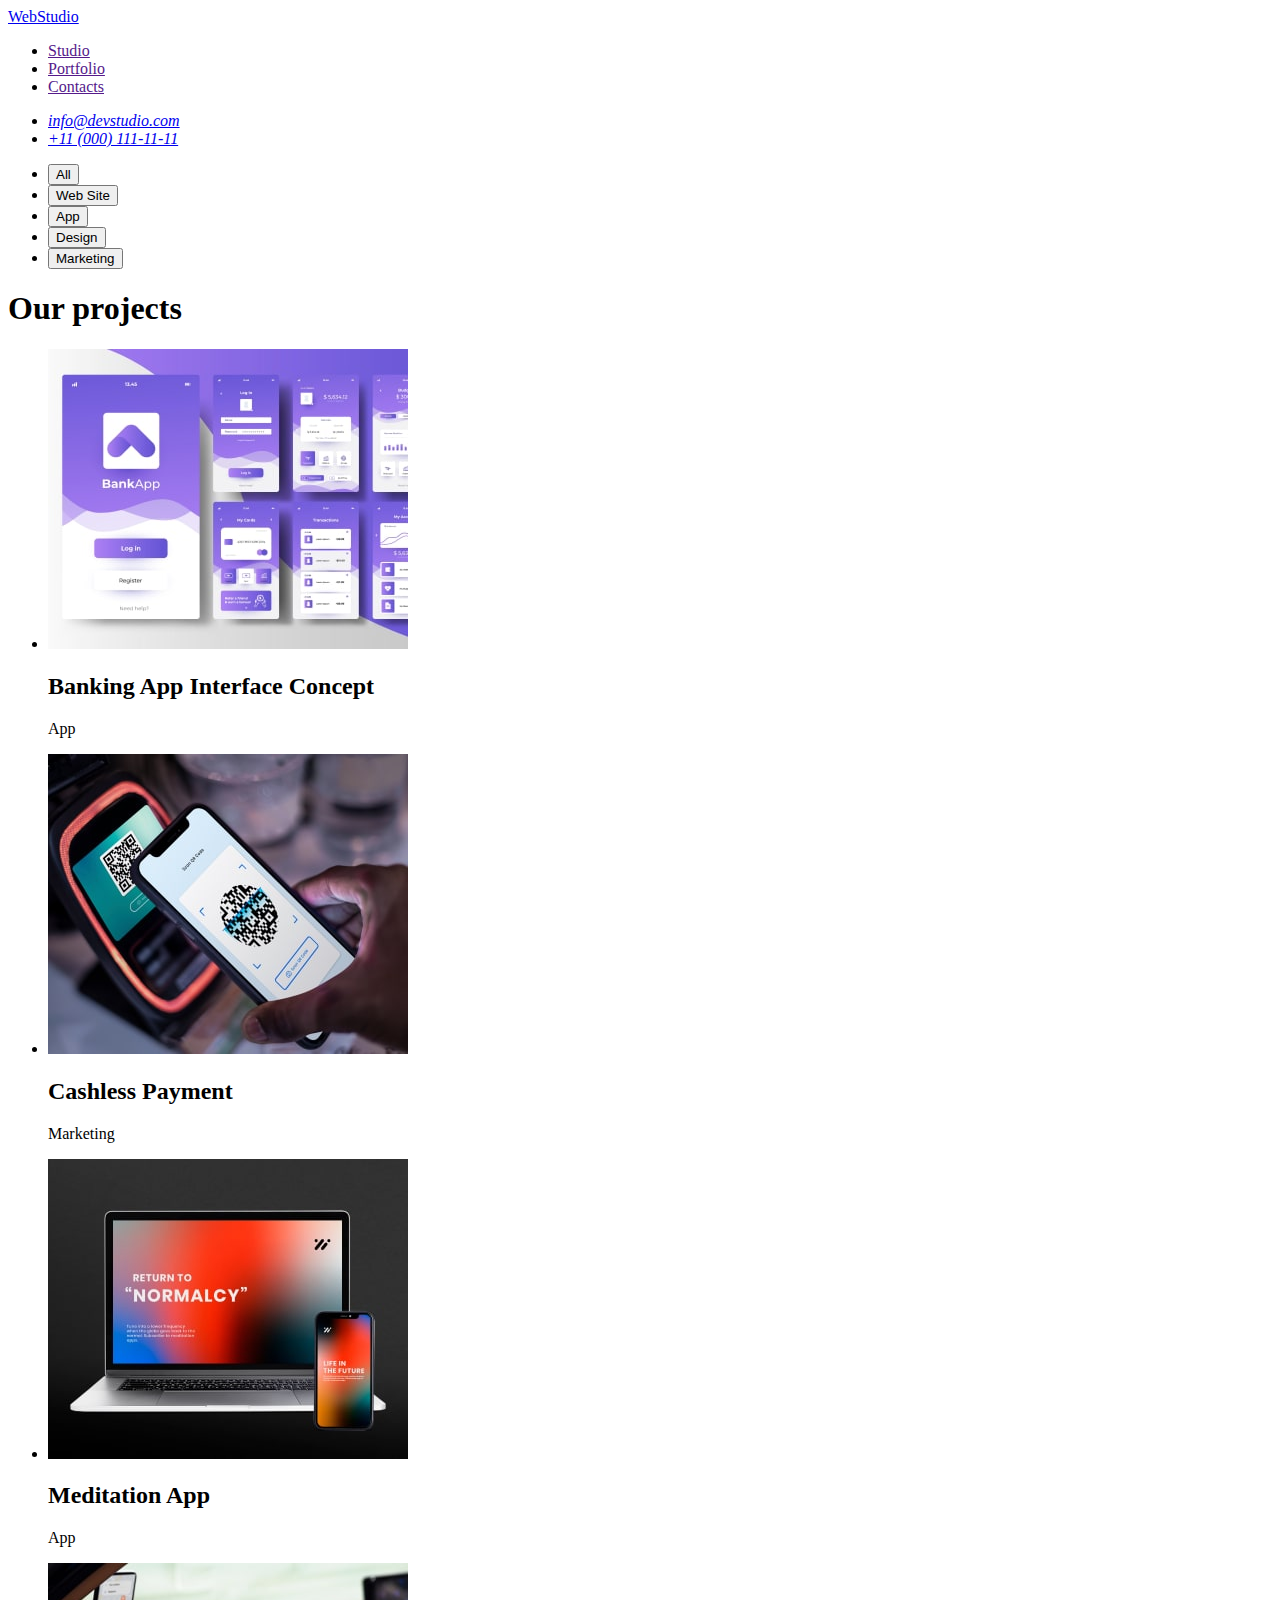
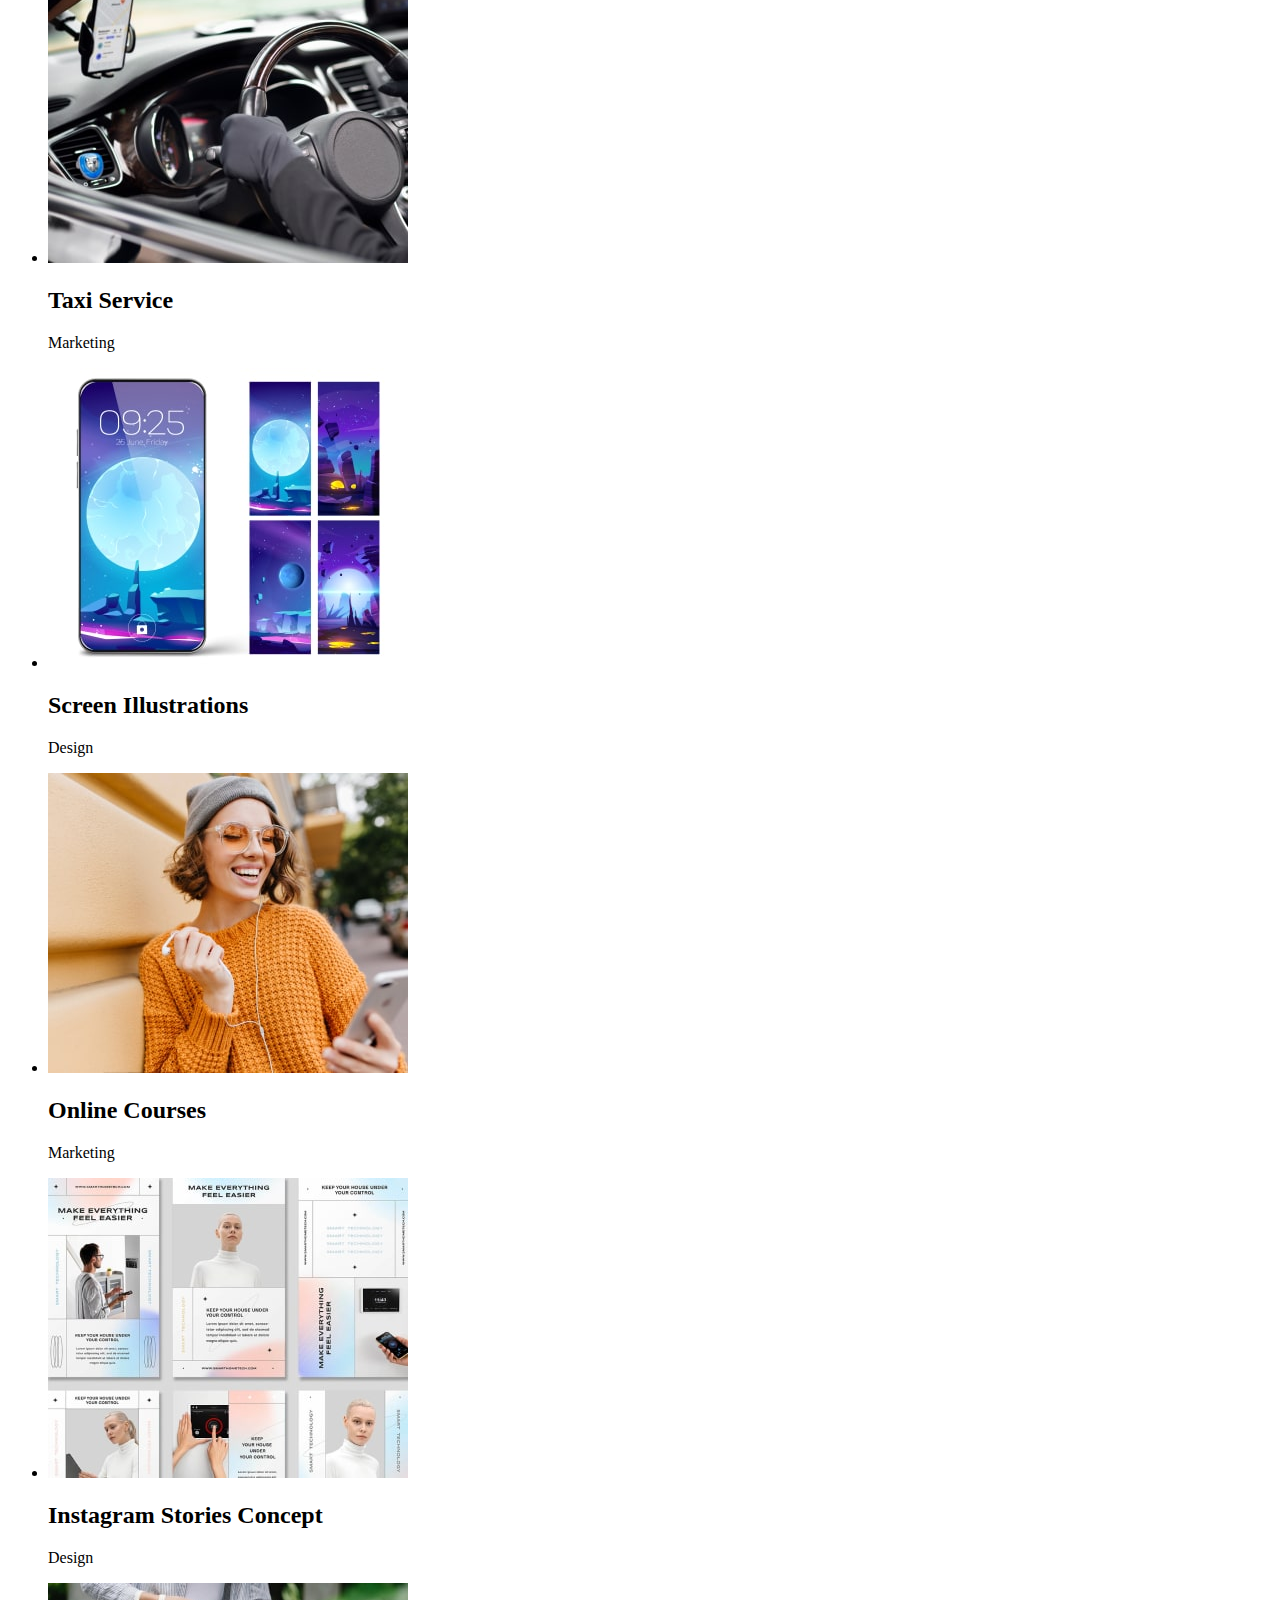
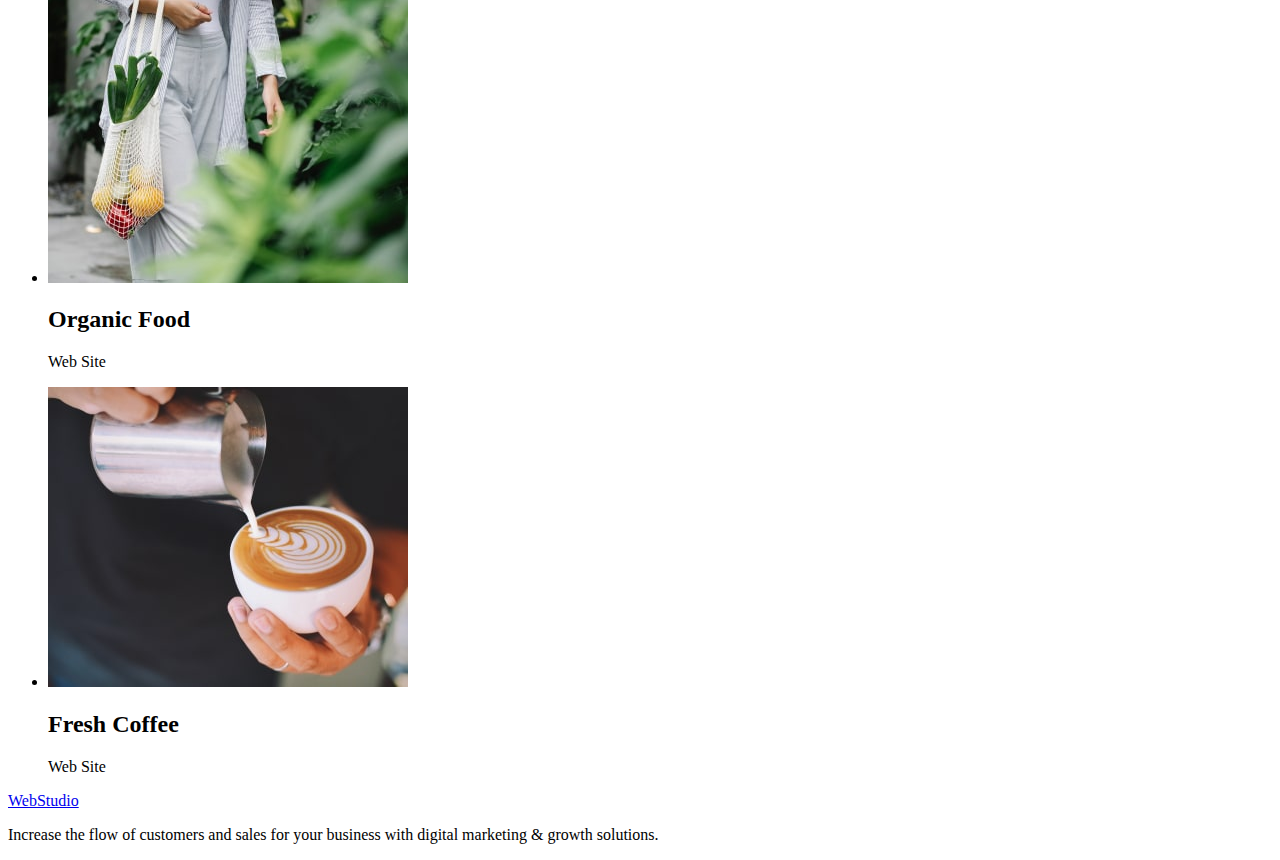
==== portfolio.html @ 5cc9ce0b "Add portfolio" ====
<!DOCTYPE html>
<html lang="en">
  <head>
    <meta charset="UTF-8" />
    <meta http-equiv="X-UA-Compatible" content="IE=edge" />
    <meta name="viewport" content="width=device-width, initial-scale=1.0" />
    <title>Document</title>
  </head>
  <body>
    <!-- ----------------------------Header---------------------------- -->
    <header>
      <nav>
        <a href="./index.html">WebStudio</a>
        <ul>
          <li><a href="">Studio</a></li>
          <li><a href="">Portfolio</a></li>
          <li><a href="">Contacts</a></li>
        </ul>
      </nav>
      <address>
        <ul>
          <li><a href="mailto:info@devstudio.com">info@devstudio.com</a></li>
          <li><a href="tel:+110001111111">+11 (000) 111-11-11</a></li>
        </ul>
      </address>
    </header>
    <!-- --------------------------Main content-------------------------- -->
    <main>
      <!-- ---------------------------Filter--------------------------- -->
      <ul>
        <li><button type="button">All</button></li>
        <li><button type="button">Web Site</button></li>
        <li><button type="button">App</button></li>
        <li><button type="button">Design</button></li>
        <li><button type="button">Marketing</button></li>
      </ul>
      <!-- ---------------------------Project cards--------------------------- -->
      <section>
        <!-- ----------------------------Hidden h1---------------------------- -->
        <h1>Our projects</h1>
        <ul>
          <li>
            <article>
              <img
                src="./images/project-card1.jpg"
                alt="banking app"
                width="360"
                height="300"
              />
              <h2>Banking App Interface Concept</h2>
              <p>App</p>
            </article>
          </li>
          <li>
            <article>
              <img
                src="./images/project-card2.jpg"
                alt="banking app"
                width="360"
                height="300"
              />
              <h2>Cashless Payment</h2>
              <p>Marketing</p>
            </article>
          </li>
          <li>
            <article>
              <img
                src="./images/project-card3.jpg"
                alt="banking app"
                width="360"
                height="300"
              />
              <h2>Meditation App</h2>
              <p>App</p>
            </article>
          </li>
          <li>
            <article>
              <img
                src="./images/project-card4.jpg"
                alt="banking app"
                width="360"
                height="300"
              />
              <h2>Taxi Service</h2>
              <p>Marketing</p>
            </article>
          </li>
          <li>
            <article>
              <img
                src="./images/project-card5.jpg"
                alt="banking app"
                width="360"
                height="300"
              />
              <h2>Screen Illustrations</h2>
              <p>Design</p>
            </article>
          </li>
          <li>
            <article>
              <img
                src="./images/project-card6.jpg"
                alt="banking app"
                width="360"
                height="300"
              />
              <h2>Online Courses</h2>
              <p>Marketing</p>
            </article>
          </li>
          <li>
            <article>
              <img
                src="./images/project-card7.jpg"
                alt="banking app"
                width="360"
                height="300"
              />
              <h2>Instagram Stories Concept</h2>
              <p>Design</p>
            </article>
          </li>
          <li>
            <article>
              <img
                src="./images/project-card8.jpg"
                alt="banking app"
                width="360"
                height="300"
              />
              <h2>Organic Food</h2>
              <p>Web Site</p>
            </article>
          </li>
          <li>
            <article>
              <img
                src="./images/project-card9.jpg"
                alt="banking app"
                width="360"
                height="300"
              />
              <h2>Fresh Coffee</h2>
              <p>Web Site</p>
            </article>
          </li>
        </ul>
      </section>
    </main>
    <!-- ---------------------------Footer--------------------------- -->
    <footer>
      <a href="./index.html">WebStudio</a>
      <p>
        Increase the flow of customers and sales for your business with digital
        marketing & growth solutions.
      </p>
    </footer>
  </body>
</html>
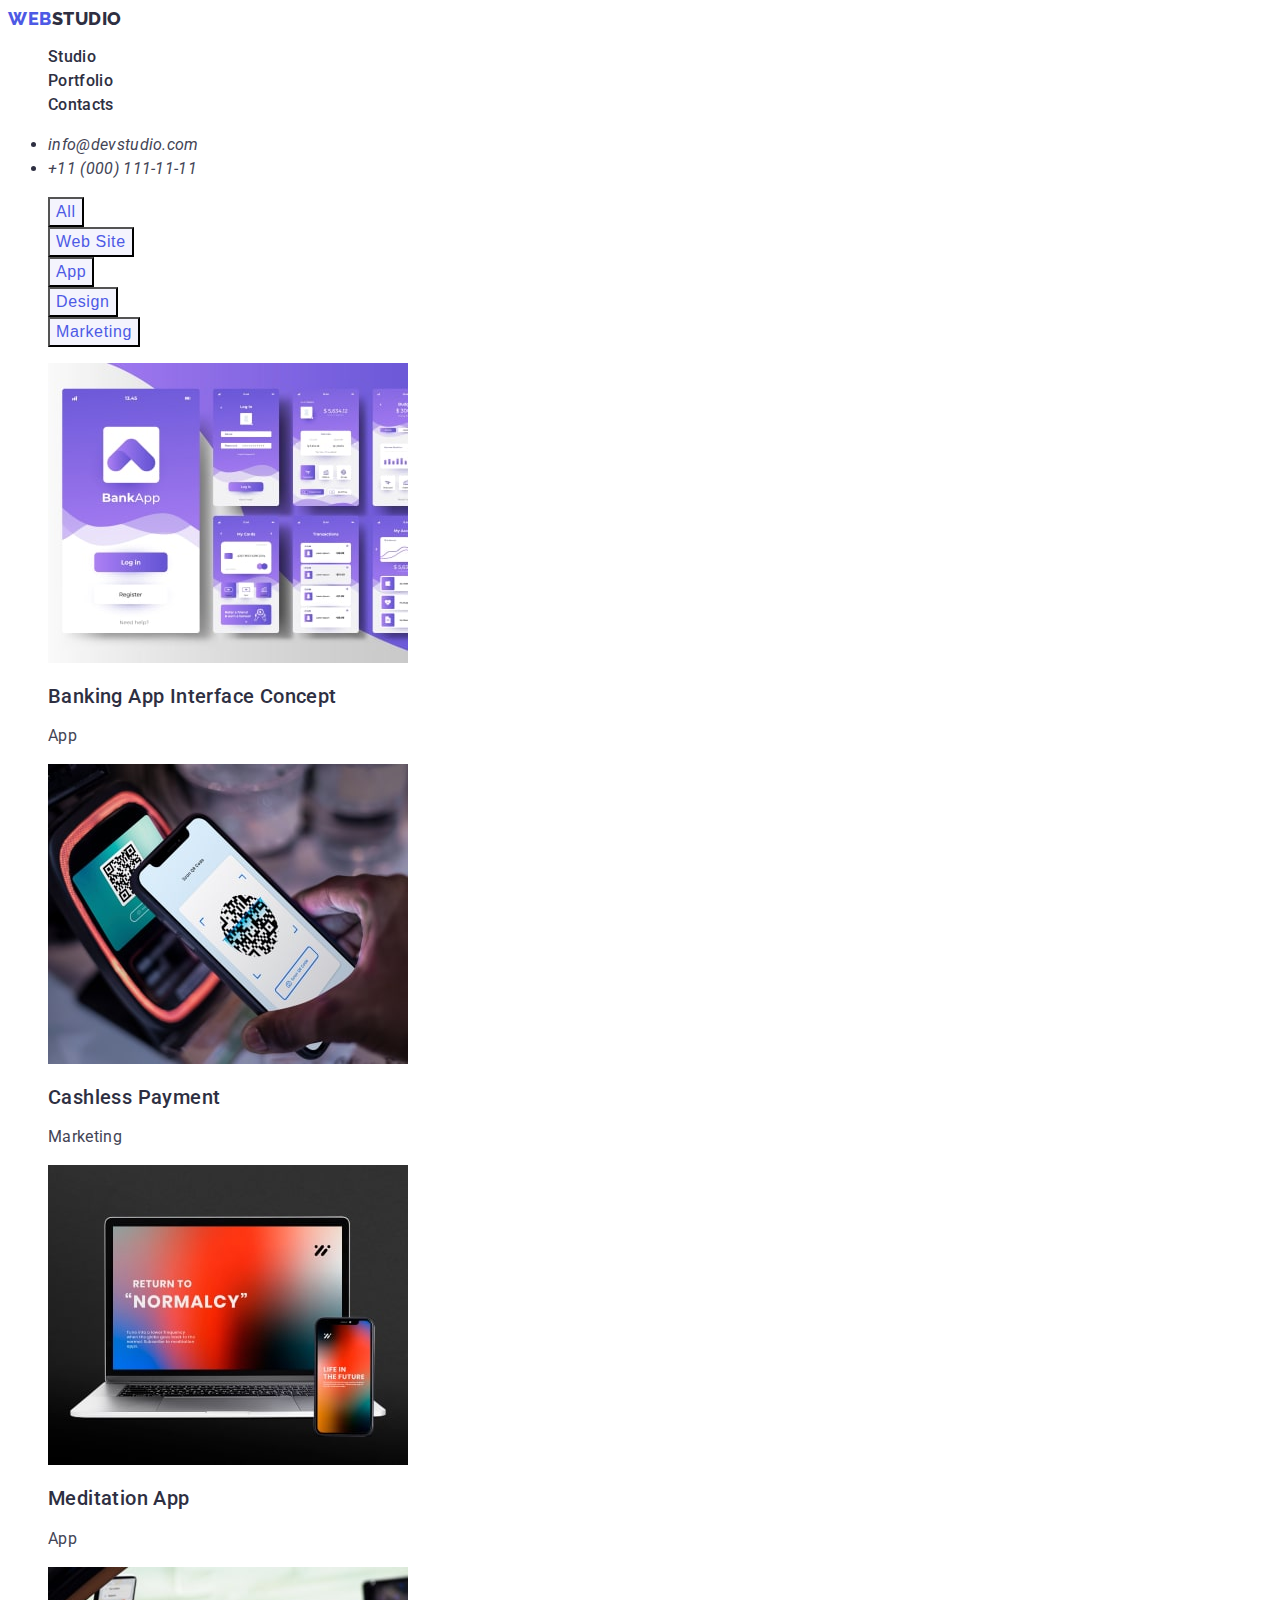
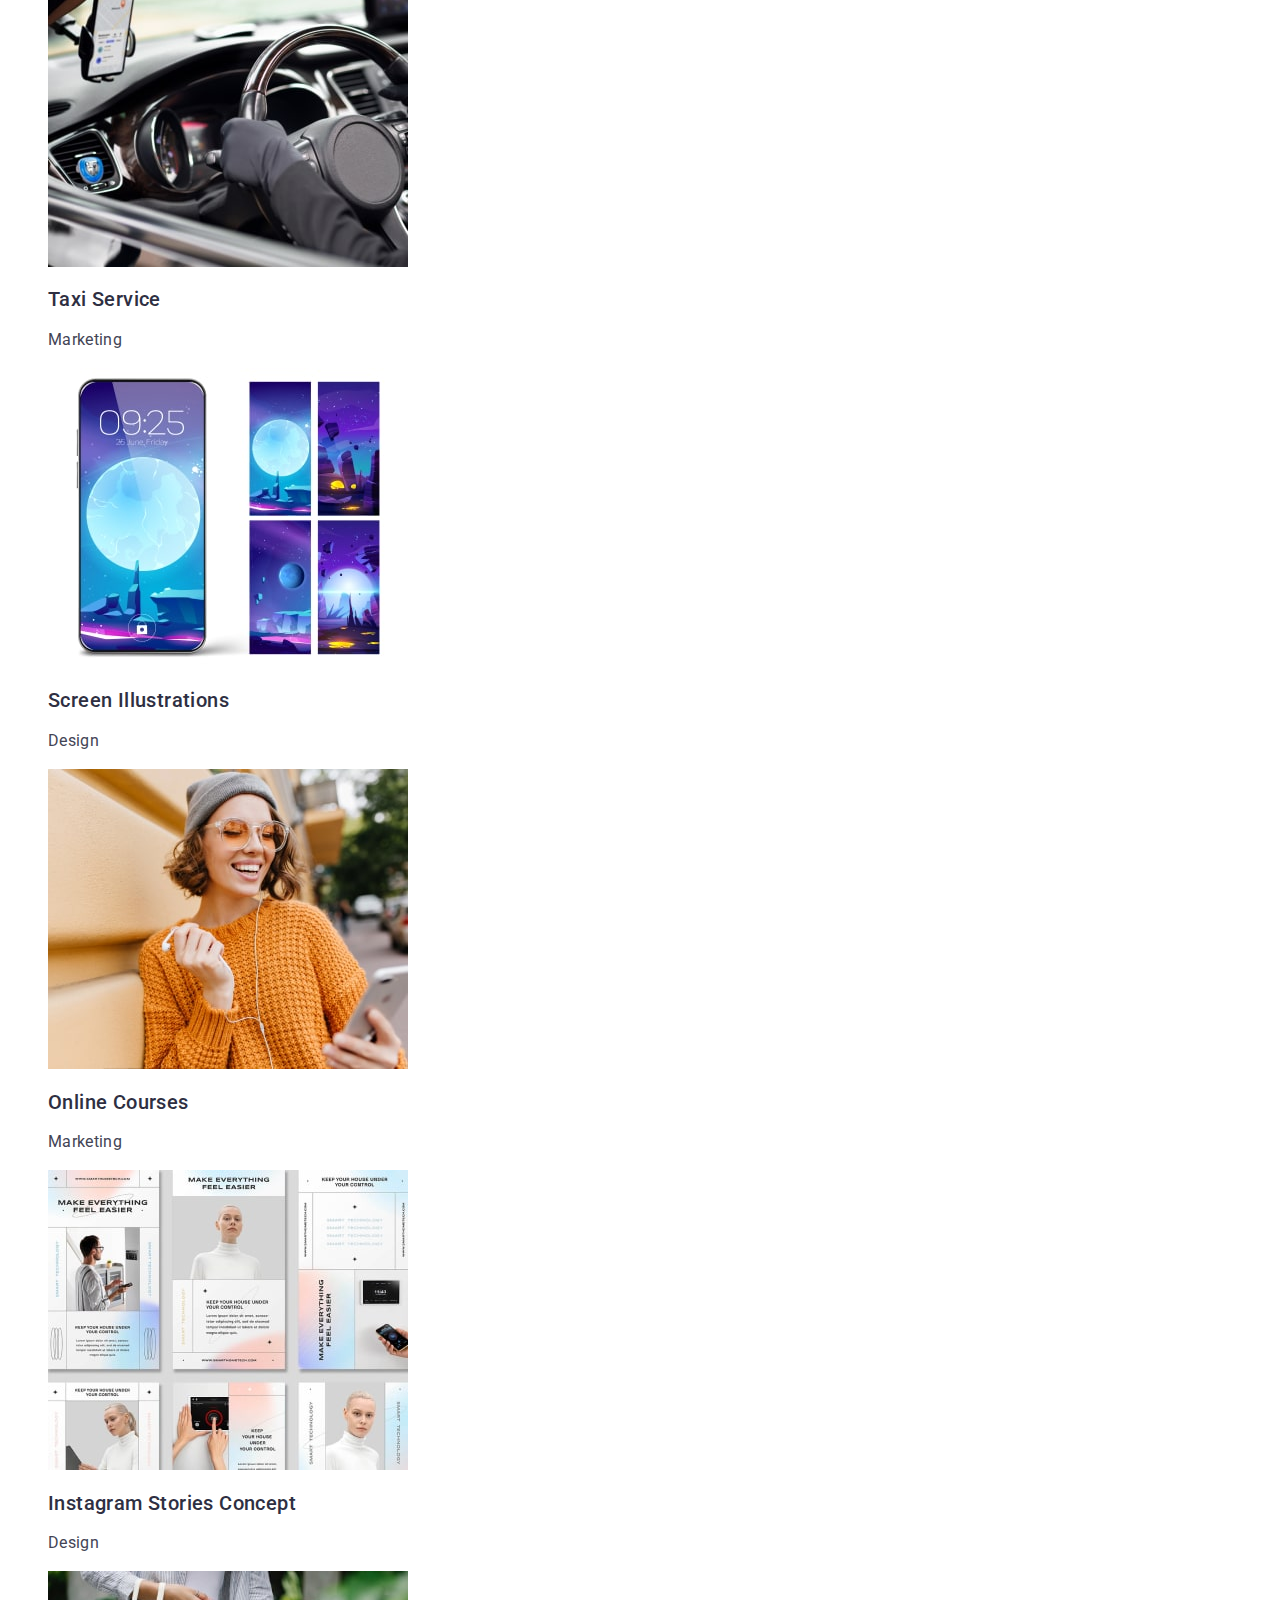
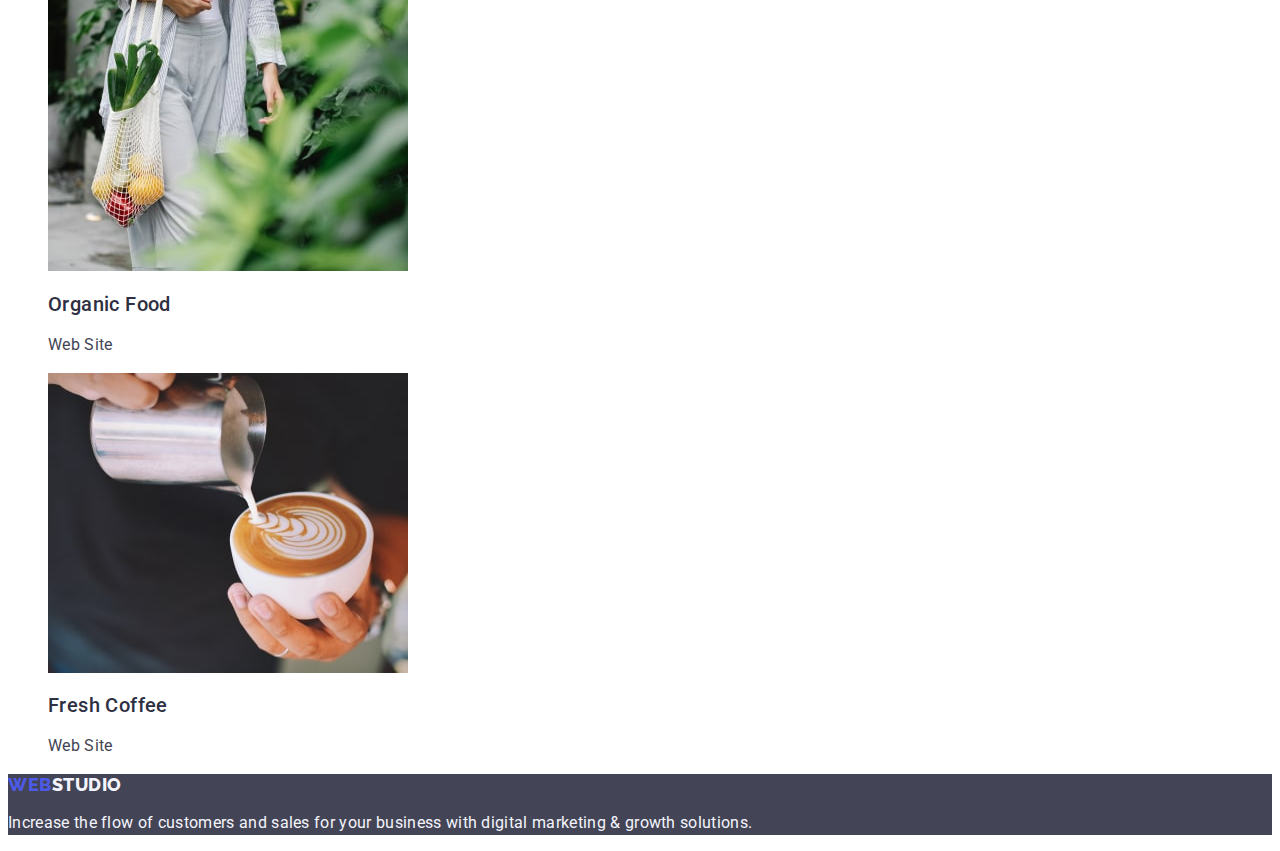
==== commit eade9c00: "portfolio add" ====
--- a/portfolio.html
+++ b/portfolio.html
@@ -5,155 +5,178 @@
     <meta http-equiv="X-UA-Compatible" content="IE=edge" />
     <meta name="viewport" content="width=device-width, initial-scale=1.0" />
     <title>Document</title>
+    <link rel="stylesheet" href="css/style.css" />
+    <link rel="preconnect" href="https://fonts.googleapis.com" />
+    <link rel="preconnect" href="https://fonts.gstatic.com" crossorigin />
+    <link
+      href="https://fonts.googleapis.com/css2?family=Raleway:wght@800&family=Roboto:wght@400;500;700;900&display=swap"
+      rel="stylesheet"
+    />
   </head>
   <body>
     <!-- ----------------------------Header---------------------------- -->
-    <header>
-      <nav>
-        <a href="./index.html">WebStudio</a>
-        <ul>
-          <li><a href="">Studio</a></li>
-          <li><a href="">Portfolio</a></li>
-          <li><a href="">Contacts</a></li>
+    <header class="header">
+      <nav class="header-navigation">
+        <a class="header-logo link" href="./index.html"
+          ><span class="logo-blue">Web</span>Studio</a
+        >
+        <ul class="header-list list">
+          <li class="header-item">
+            <a
+              class="header-link link"
+              href="./index.html"
+              target="_blank"
+              rel="noopener nofollow noreferrer"
+              >Studio</a
+            >
+          </li>
+          <li class="header-item">
+            <a class="header-link link" href="">Portfolio</a>
+          </li>
+          <li class="header-item">
+            <a class="header-link link" href="">Contacts</a>
+          </li>
         </ul>
       </nav>
       <address>
         <ul>
-          <li><a href="mailto:info@devstudio.com">info@devstudio.com</a></li>
-          <li><a href="tel:+110001111111">+11 (000) 111-11-11</a></li>
+          <li>
+            <a class="header-mail link" href="mailto:info@devstudio.com"
+              >info@devstudio.com</a
+            >
+          </li>
+          <li>
+            <a class="header-phone link" href="tel:+110001111111"
+              >+11 (000) 111-11-11</a
+            >
+          </li>
         </ul>
       </address>
     </header>
     <!-- --------------------------Main content-------------------------- -->
     <main>
       <!-- ---------------------------Filter--------------------------- -->
-      <ul>
-        <li><button type="button">All</button></li>
-        <li><button type="button">Web Site</button></li>
-        <li><button type="button">App</button></li>
-        <li><button type="button">Design</button></li>
-        <li><button type="button">Marketing</button></li>
+      <ul class="filter-list list">
+        <li class="filter-item">
+          <button class="filter-btn" type="button">All</button>
+        </li>
+        <li class="filter-item">
+          <button class="filter-btn" type="button">Web Site</button>
+        </li>
+        <li class="filter-item">
+          <button class="filter-btn" type="button">App</button>
+        </li>
+        <li class="filter-item">
+          <button class="filter-btn" type="button">Design</button>
+        </li>
+        <li class="filter-item">
+          <button class="filter-btn" type="button">Marketing</button>
+        </li>
       </ul>
-      <!-- ---------------------------Project cards--------------------------- -->
+      <!-- ---------------------------Products cards--------------------------- -->
       <section>
         <!-- ----------------------------Hidden h1---------------------------- -->
-        <h1>Our projects</h1>
-        <ul>
-          <li>
-            <article>
-              <img
-                src="./images/project-card1.jpg"
-                alt="banking app"
-                width="360"
-                height="300"
-              />
-              <h2>Banking App Interface Concept</h2>
-              <p>App</p>
-            </article>
+        <h1 hidden>Our projects</h1>
+        <ul class="products-list list">
+          <li class="products-item">
+            <img
+              src="./images/project-card1.jpg"
+              alt="banking app"
+              width="360"
+              height="300"
+            />
+            <h2 class="products-title">Banking App Interface Concept</h2>
+            <p class="products-text">App</p>
           </li>
-          <li>
-            <article>
-              <img
-                src="./images/project-card2.jpg"
-                alt="banking app"
-                width="360"
-                height="300"
-              />
-              <h2>Cashless Payment</h2>
-              <p>Marketing</p>
-            </article>
+          <li class="products-item">
+            <img
+              src="./images/project-card2.jpg"
+              alt="banking app"
+              width="360"
+              height="300"
+            />
+            <h2 class="products-title">Cashless Payment</h2>
+            <p class="products-text">Marketing</p>
           </li>
-          <li>
-            <article>
-              <img
-                src="./images/project-card3.jpg"
-                alt="banking app"
-                width="360"
-                height="300"
-              />
-              <h2>Meditation App</h2>
-              <p>App</p>
-            </article>
+          <li class="products-item">
+            <img
+              src="./images/project-card3.jpg"
+              alt="banking app"
+              width="360"
+              height="300"
+            />
+            <h2 class="products-title">Meditation App</h2>
+            <p class="products-text">App</p>
           </li>
-          <li>
-            <article>
-              <img
-                src="./images/project-card4.jpg"
-                alt="banking app"
-                width="360"
-                height="300"
-              />
-              <h2>Taxi Service</h2>
-              <p>Marketing</p>
-            </article>
+          <li class="products-item">
+            <img
+              src="./images/project-card4.jpg"
+              alt="banking app"
+              width="360"
+              height="300"
+            />
+            <h2 class="products-title">Taxi Service</h2>
+            <p class="products-text">Marketing</p>
           </li>
-          <li>
-            <article>
-              <img
-                src="./images/project-card5.jpg"
-                alt="banking app"
-                width="360"
-                height="300"
-              />
-              <h2>Screen Illustrations</h2>
-              <p>Design</p>
-            </article>
+          <li class="products-item">
+            <img
+              src="./images/project-card5.jpg"
+              alt="banking app"
+              width="360"
+              height="300"
+            />
+            <h2 class="products-title">Screen Illustrations</h2>
+            <p class="products-text">Design</p>
           </li>
-          <li>
-            <article>
-              <img
-                src="./images/project-card6.jpg"
-                alt="banking app"
-                width="360"
-                height="300"
-              />
-              <h2>Online Courses</h2>
-              <p>Marketing</p>
-            </article>
+          <li class="products-item">
+            <img
+              src="./images/project-card6.jpg"
+              alt="banking app"
+              width="360"
+              height="300"
+            />
+            <h2 class="products-title">Online Courses</h2>
+            <p class="products-text">Marketing</p>
           </li>
-          <li>
-            <article>
-              <img
-                src="./images/project-card7.jpg"
-                alt="banking app"
-                width="360"
-                height="300"
-              />
-              <h2>Instagram Stories Concept</h2>
-              <p>Design</p>
-            </article>
+          <li class="products-item">
+            <img
+              src="./images/project-card7.jpg"
+              alt="banking app"
+              width="360"
+              height="300"
+            />
+            <h2 class="products-title">Instagram Stories Concept</h2>
+            <p class="products-text">Design</p>
           </li>
-          <li>
-            <article>
-              <img
-                src="./images/project-card8.jpg"
-                alt="banking app"
-                width="360"
-                height="300"
-              />
-              <h2>Organic Food</h2>
-              <p>Web Site</p>
-            </article>
+          <li class="products-item">
+            <img
+              src="./images/project-card8.jpg"
+              alt="banking app"
+              width="360"
+              height="300"
+            />
+            <h2 class="products-title">Organic Food</h2>
+            <p class="products-text">Web Site</p>
           </li>
-          <li>
-            <article>
-              <img
-                src="./images/project-card9.jpg"
-                alt="banking app"
-                width="360"
-                height="300"
-              />
-              <h2>Fresh Coffee</h2>
-              <p>Web Site</p>
-            </article>
+          <li class="products-item">
+            <img
+              src="./images/project-card9.jpg"
+              alt="banking app"
+              width="360"
+              height="300"
+            />
+            <h2 class="products-title">Fresh Coffee</h2>
+            <p class="products-text">Web Site</p>
           </li>
         </ul>
       </section>
     </main>
     <!-- ---------------------------Footer--------------------------- -->
-    <footer>
-      <a href="./index.html">WebStudio</a>
-      <p>
+    <footer class="footer">
+      <a class="footer-logo link" href="./index.html">
+        <span class="footer-logo-blue">Web</span>Studio</a
+      >
+      <p class="footer-text">
         Increase the flow of customers and sales for your business with digital
         marketing & growth solutions.
       </p>
--- a/css/style.css
+++ b/css/style.css
@@ -0,0 +1,256 @@
+:root {
+   --main-title-color: #2E2F42;
+   --accent-color: #FFFFFF;
+   --main-text-color: #434455;
+   --select-color: #404BBF;
+   --main-logo-color: #4D5AE5;
+   --footer-white: #F4F4FD;
+}
+
+
+body {
+   font-family: 'Roboto', sans-serif;
+   letter-spacing: 0.02em;
+   color: #2E2F42;
+}
+.list {
+   list-style: none;
+}
+.link {
+   text-decoration: none;
+}
+/* -------------------------Header------------------------- */
+.header {
+   background-color: var(--accent-color);
+}
+.header-navigation {
+
+}
+.header-logo {
+font-family: 'Raleway';
+font-style: normal;
+font-weight: 800;
+font-size: 18px;
+line-height: 1.17;
+display: flex;
+align-items: center;
+letter-spacing: 0.03em;
+text-transform: uppercase;
+color: var(--main-title-color);
+}
+.logo-blue{
+   font-family: 'Raleway';
+font-style: normal;
+font-weight: 800;
+font-size: 18px;
+line-height: 21px1.17;
+display: flex;
+align-items: center;
+letter-spacing: 0.03em;
+text-transform: uppercase;
+color: var(--main-logo-color);
+}
+.header-item {
+
+}
+.header-link {
+font-weight: 500;
+font-size: 16px;
+line-height: 1.5;
+letter-spacing: 0.02em;
+color: var(--main-title-color);
+}
+.header-link:is(:hover, :focus) {
+   color: var(--select-color);
+}
+.header-mail {
+font-weight: 400;
+font-size: 16px;
+line-height: 24px;
+letter-spacing: 0.02em;
+color: var(--main-text-color);
+}
+.header-mail:is(:hover, :focus) {
+   color: var(--select-color);
+}
+.header-phone {
+font-weight: 400;
+font-size: 16px;
+line-height: 24px;
+letter-spacing: 0.02em;
+color: var(--main-text-color);
+}
+/* ---------------------------------Hero--------------------------------- */
+.hero {
+   background-color: var(--main-text-color);
+}
+
+.hero-title {
+font-weight: 700;
+font-size: 56px;
+line-height: 1.08;
+text-align: center;
+letter-spacing: 0.02em;
+color: var(--accent-color);
+}
+
+.hero-btn {
+   font-family: 'Roboto';
+font-style: normal;
+font-weight: 500;
+font-size: 16px;
+line-height: 1.5;
+display: flex;
+align-items: center;
+letter-spacing: 0.04em;
+color: var(--accent-color);
+cursor: pointer;
+}
+/* -------------------------------About US------------------------------- */
+.about-title {
+
+}
+.about-title-h3 {
+font-weight: 500;
+font-size: 20px;
+line-height: 1.2;
+letter-spacing: 0.02em;
+color: var(--main-title-color);
+}
+
+.about-text {
+font-weight: 400;
+font-size: 16px;
+line-height: 1.5;
+letter-spacing: 0.02em;
+color: var(--main-text-color);
+}
+/* -------------------------------Project------------------------------- */
+
+.projects-title {
+   font-weight: 700;
+font-size: 36px;
+line-height: 1.12;
+text-align: center;
+letter-spacing: 0.02em;
+text-transform: capitalize;
+color: var(--main-title-color);
+}
+
+.projects-item {
+
+}
+
+/* --------------------------------Our Team-------------------------------- */
+.team-title {
+font-weight: 700;
+font-size: 36px;
+line-height: 1.11;
+text-align: center;
+letter-spacing: 0.02em;
+text-transform: capitalize;
+color: var(--main-title-color);
+}
+
+.team-member-title {
+font-weight: 500;
+font-size: 20px;
+line-height: 1.2;
+text-align: center;
+letter-spacing: 0.02em;
+color: var(--main-title-color);
+}
+
+.team-text {
+font-weight: 400;
+font-size: 16px;
+line-height: 1.5;
+text-align: center;
+letter-spacing: 0.02em;
+color: var(--main-text-color);
+}
+
+/* ---------------------------Footer--------------------------- */
+
+.footer {
+   background-color: var(--main-text-color);
+}
+
+.footer-logo-blue {
+font-family: 'Raleway';
+font-style: normal;
+font-weight: 800;
+font-size: 18px;
+line-height: 1.17;
+display: flex;
+align-items: center;
+letter-spacing: 0.03em;
+text-transform: uppercase;
+color: var(--main-logo-color);
+}
+
+.footer-logo {
+font-family: 'Raleway';
+font-style: normal;
+font-weight: 800;
+font-size: 18px;
+line-height: 1.17;
+display: flex;
+align-items: center;
+letter-spacing: 0.03em;
+text-transform: uppercase;
+color: var(--footer-white);
+}
+
+.footer-text {
+   font-weight: 400;
+font-size: 16px;
+line-height: 1.5;
+letter-spacing: 0.02em;
+color: var(--footer-white);
+}
+
+/* --------------------------Portfolio-------------------------- */
+
+/* ------------------------------Filter------------------------------ */
+.filter-btn {
+   font-weight: 500;
+   font-size: 16px;
+   line-height: 1.5;
+   display: flex;
+   align-items: center;
+   text-align: center;
+   letter-spacing: 0.04em;
+   color: var(--main-logo-color);
+   background: var(--footer-white);
+   cursor: pointer;
+}
+
+.filter-btn:is(:hover, :focus) {
+   font-weight: 500;
+   font-size: 16px;
+   line-height: 1.5;
+   display: flex;
+   align-items: center;
+   text-align: center;
+   letter-spacing: 0.04em;
+   color: var(--accent-color);
+   background-color: var(--select-color);
+}
+
+/* ---------------------------Our products--------------------------- */
+.products-title {
+   font-weight: 500;
+font-size: 20px;
+line-height: 1.2;
+letter-spacing: 0.02em;
+color: var(--main-title-color);
+}
+
+.products-text {
+   font-weight: 400;
+font-size: 16px;
+line-height: 1.5;
+letter-spacing: 0.02em;
+color: var(--main-text-color);
+}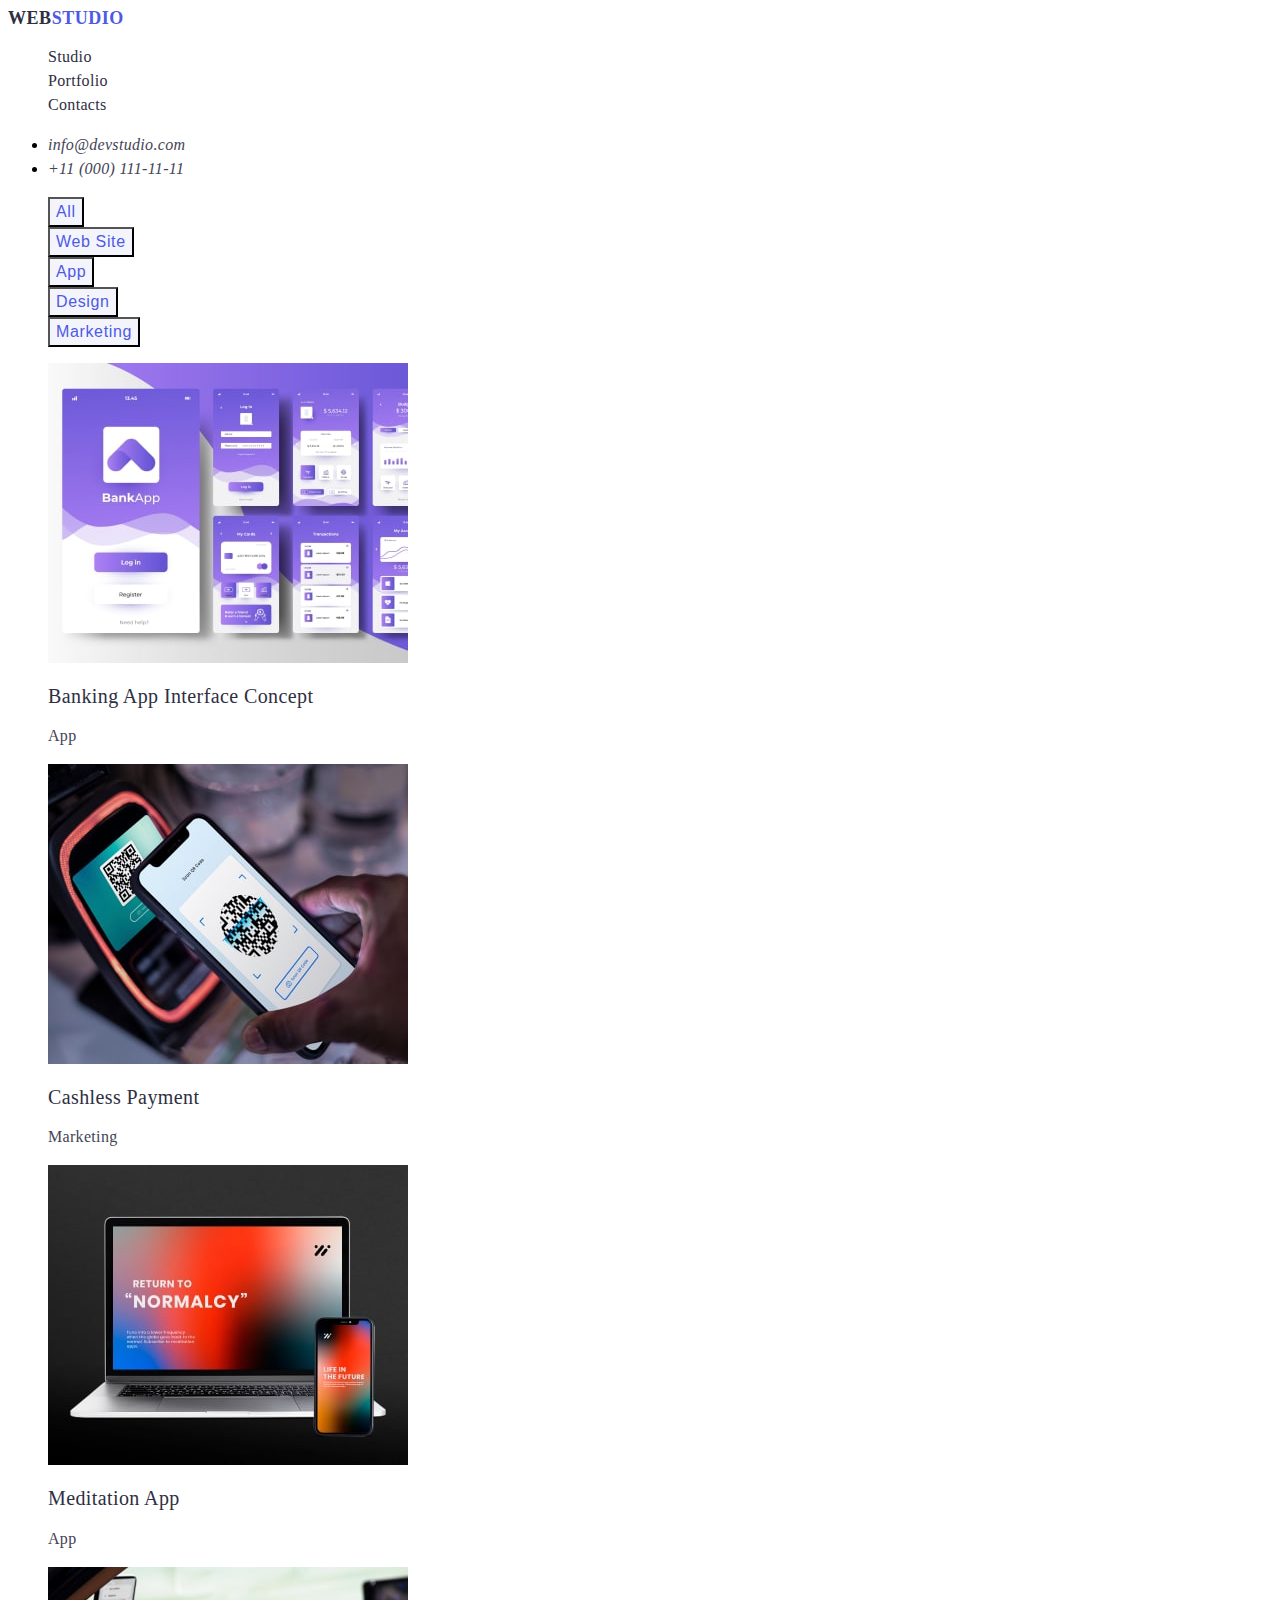
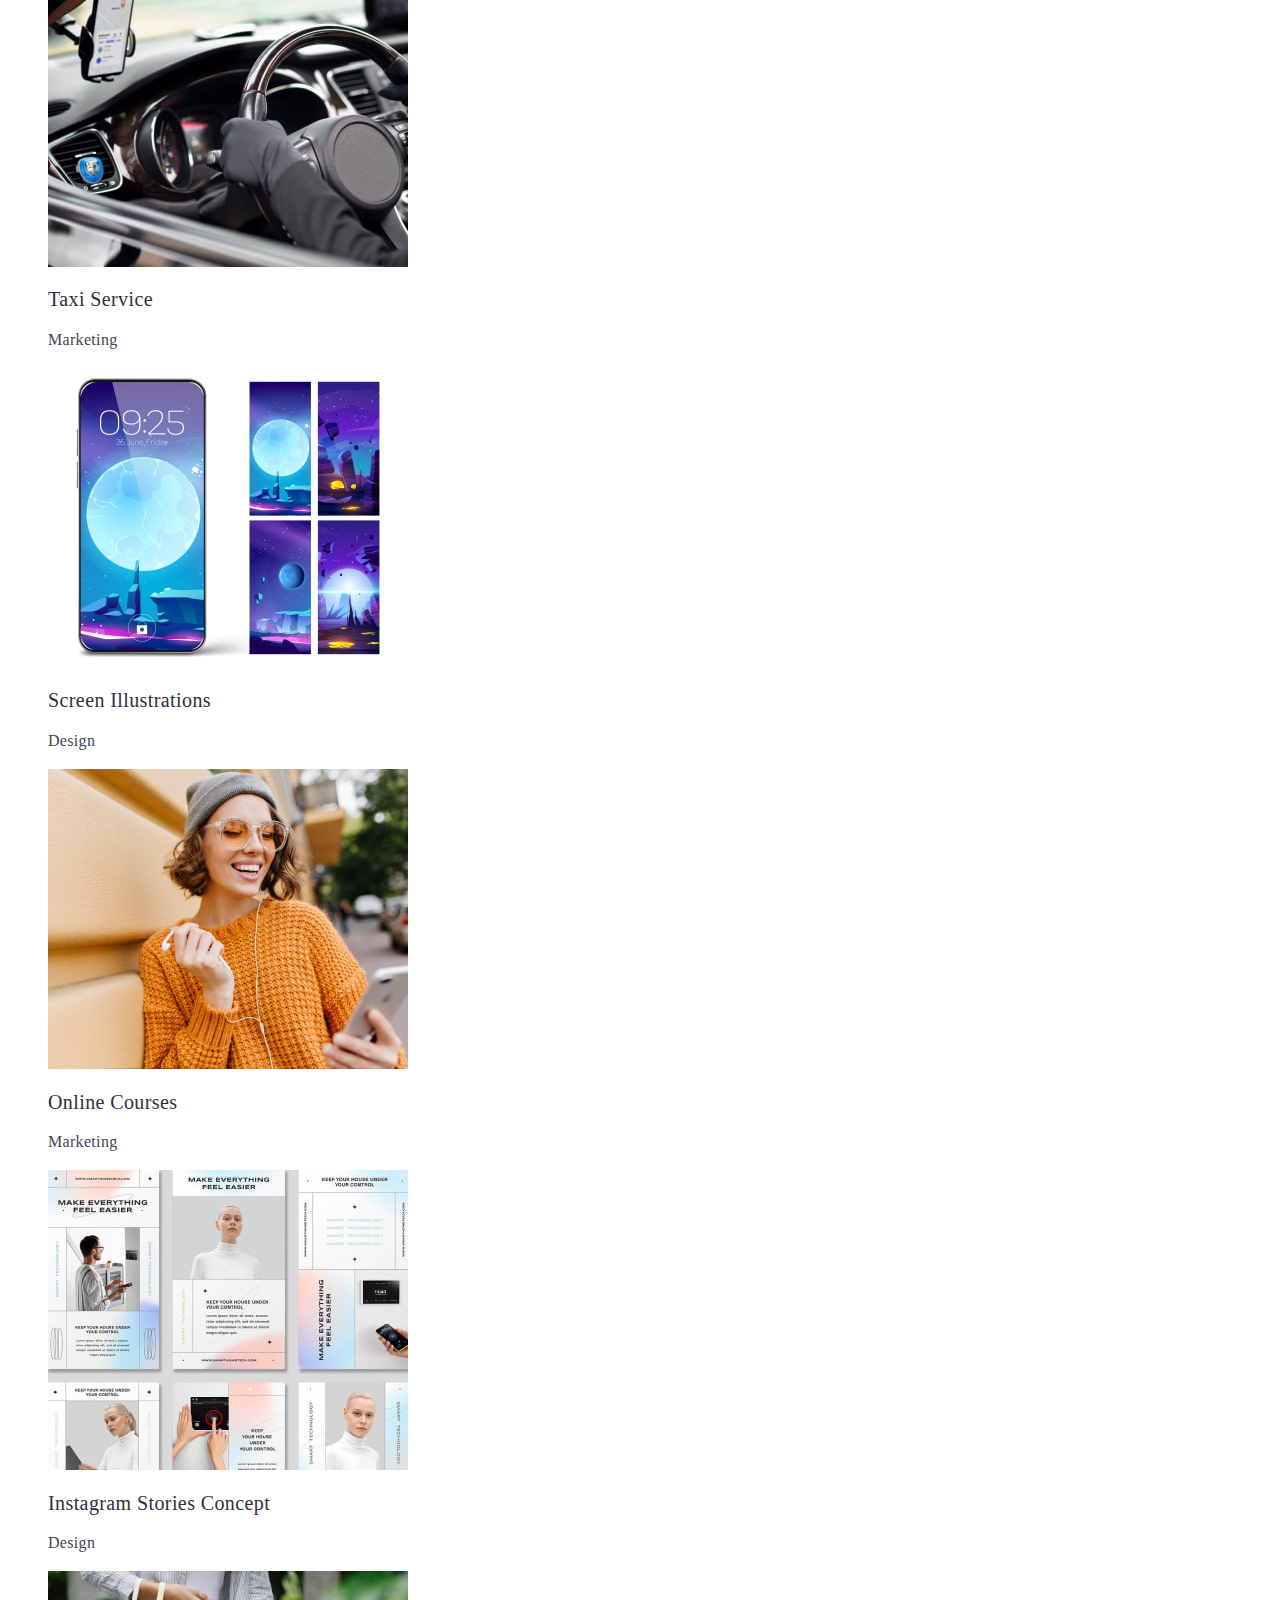
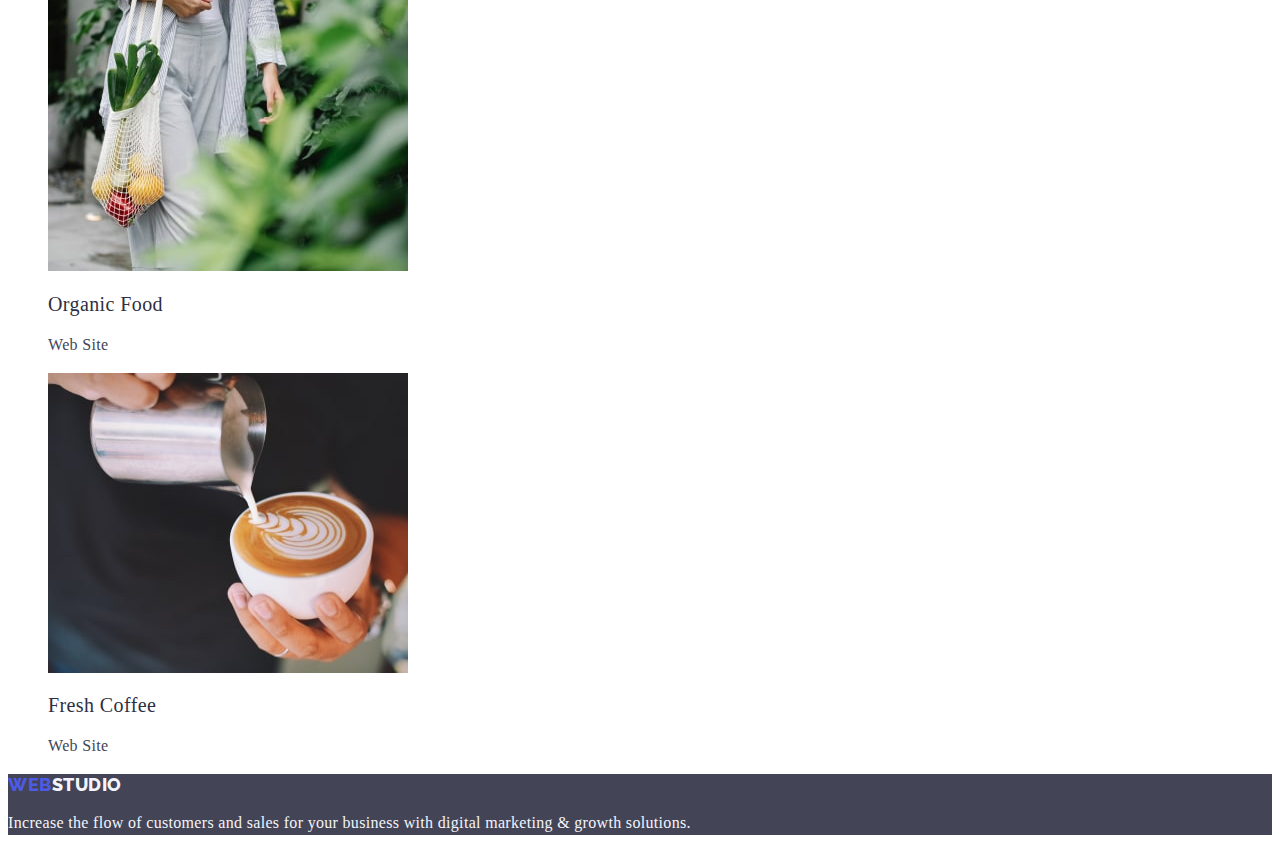
==== commit b404a060: "5" ====
--- a/portfolio.html
+++ b/portfolio.html
@@ -5,7 +5,7 @@
     <meta http-equiv="X-UA-Compatible" content="IE=edge" />
     <meta name="viewport" content="width=device-width, initial-scale=1.0" />
     <title>Document</title>
-    <link rel="stylesheet" href="css/style.css" />
+    <link rel="stylesheet" href="css/styles.css" />
     <link rel="preconnect" href="https://fonts.googleapis.com" />
     <link rel="preconnect" href="https://fonts.gstatic.com" crossorigin />
     <link
--- a/css/styles.css
+++ b/css/styles.css
@@ -0,0 +1,243 @@
+:root {
+   --main-title-color: #2E2F42;
+   --accent-color: #FFFFFF;
+   --main-text-color: #434455;
+   --select-color: #404BBF;
+   --main-logo-color: #4D5AE5;
+   --footer-white: #F4F4FD;
+}
+
+
+body {
+
+}
+
+.list {
+   list-style: none;
+}
+.link {
+   text-decoration: none;
+}
+/* -------------------------Header------------------------- */
+.header {
+   background-color: var(--accent-color);
+}
+.header-navigation {
+
+}
+.header-logo {
+font-family: 'Raleway' sans-serif;
+font-weight: 800;
+font-size: 18px;
+line-height: 1.17;
+letter-spacing: 0.03em;
+text-transform: uppercase;
+color: var(--main-logo-color);
+}
+.logo-blue{
+color: var(--main-title-color);
+}
+.header-item {
+
+}
+.header-link {
+font-weight: 500;
+font-size: 16px;
+line-height: 1.5;
+letter-spacing: 0.02em;
+color: var(--main-title-color);
+}
+.header-link:is(:hover, :focus) {
+   color: var(--select-color);
+}
+.header-mail {
+font-weight: 400;
+font-size: 16px;
+line-height: 24px;
+letter-spacing: 0.02em;
+color: var(--main-text-color);
+}
+.header-mail:is(:hover, :focus) {
+   color: var(--select-color);
+}
+.header-phone {
+font-weight: 400;
+font-size: 16px;
+line-height: 24px;
+letter-spacing: 0.02em;
+color: var(--main-text-color);
+}
+/* ---------------------------------Hero--------------------------------- */
+.hero {
+   background-color: var(--main-text-color);
+}
+
+.hero-title {
+font-weight: 700;
+font-size: 56px;
+line-height: 1.08;
+text-align: center;
+letter-spacing: 0.02em;
+color: var(--accent-color);
+}
+
+.hero-btn {
+   font-family: 'Roboto';
+font-style: normal;
+font-weight: 500;
+font-size: 16px;
+line-height: 1.5;
+display: flex;
+align-items: center;
+letter-spacing: 0.04em;
+color: var(--accent-color);
+cursor: pointer;
+}
+/* -------------------------------About US------------------------------- */
+.about-title {
+
+}
+.about-title-h3 {
+font-weight: 500;
+font-size: 20px;
+line-height: 1.2;
+letter-spacing: 0.02em;
+color: var(--main-title-color);
+}
+
+.about-text {
+font-weight: 400;
+font-size: 16px;
+line-height: 1.5;
+letter-spacing: 0.02em;
+color: var(--main-text-color);
+}
+/* -------------------------------Project------------------------------- */
+
+.projects-title {
+   font-weight: 700;
+font-size: 36px;
+line-height: 1.12;
+text-align: center;
+letter-spacing: 0.02em;
+text-transform: capitalize;
+color: var(--main-title-color);
+}
+
+.projects-item {
+
+}
+
+/* --------------------------------Our Team-------------------------------- */
+.team-title {
+font-weight: 700;
+font-size: 36px;
+line-height: 1.11;
+text-align: center;
+letter-spacing: 0.02em;
+text-transform: capitalize;
+color: var(--main-title-color);
+}
+
+.team-member-title {
+font-weight: 500;
+font-size: 20px;
+line-height: 1.2;
+text-align: center;
+letter-spacing: 0.02em;
+color: var(--main-title-color);
+}
+
+.team-text {
+font-weight: 400;
+font-size: 16px;
+line-height: 1.5;
+text-align: center;
+letter-spacing: 0.02em;
+color: var(--main-text-color);
+}
+
+/* ---------------------------Footer--------------------------- */
+
+.footer {
+   background-color: var(--main-text-color);
+}
+
+.footer-logo-blue {
+font-family: 'Raleway';
+font-style: normal;
+font-weight: 800;
+font-size: 18px;
+line-height: 1.17;
+display: flex;
+align-items: center;
+letter-spacing: 0.03em;
+text-transform: uppercase;
+color: var(--main-logo-color);
+}
+
+.footer-logo {
+font-family: 'Raleway';
+font-style: normal;
+font-weight: 800;
+font-size: 18px;
+line-height: 1.17;
+display: flex;
+align-items: center;
+letter-spacing: 0.03em;
+text-transform: uppercase;
+color: var(--footer-white);
+}
+
+.footer-text {
+   font-weight: 400;
+font-size: 16px;
+line-height: 1.5;
+letter-spacing: 0.02em;
+color: var(--footer-white);
+}
+
+/* --------------------------Portfolio-------------------------- */
+
+/* ------------------------------Filter------------------------------ */
+.filter-btn {
+   font-weight: 500;
+   font-size: 16px;
+   line-height: 1.5;
+   display: flex;
+   align-items: center;
+   text-align: center;
+   letter-spacing: 0.04em;
+   color: var(--main-logo-color);
+   background: var(--footer-white);
+   cursor: pointer;
+}
+
+.filter-btn:is(:hover, :focus) {
+   font-weight: 500;
+   font-size: 16px;
+   line-height: 1.5;
+   display: flex;
+   align-items: center;
+   text-align: center;
+   letter-spacing: 0.04em;
+   color: var(--accent-color);
+   background-color: var(--select-color);
+}
+
+/* ---------------------------Our products--------------------------- */
+.products-title {
+   font-weight: 500;
+font-size: 20px;
+line-height: 1.2;
+letter-spacing: 0.02em;
+color: var(--main-title-color);
+}
+
+.products-text {
+   font-weight: 400;
+font-size: 16px;
+line-height: 1.5;
+letter-spacing: 0.02em;
+color: var(--main-text-color);
+}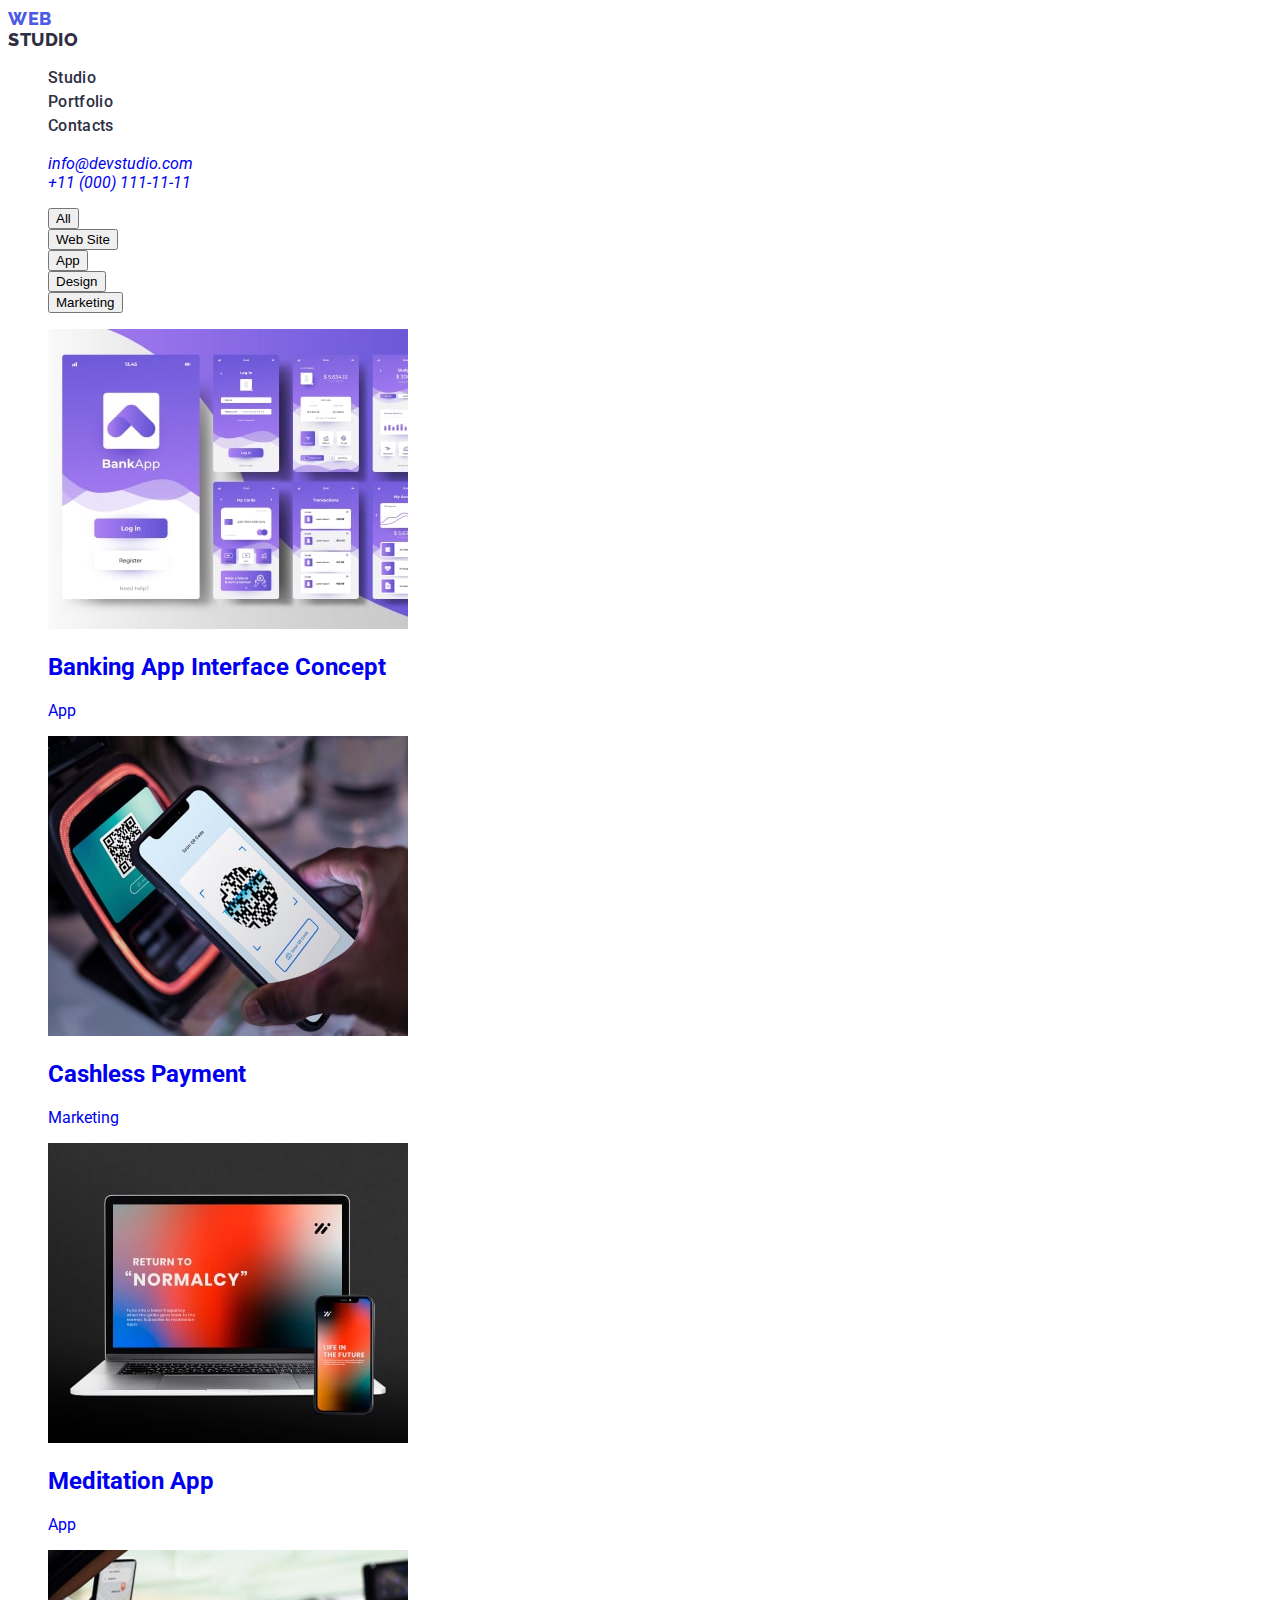
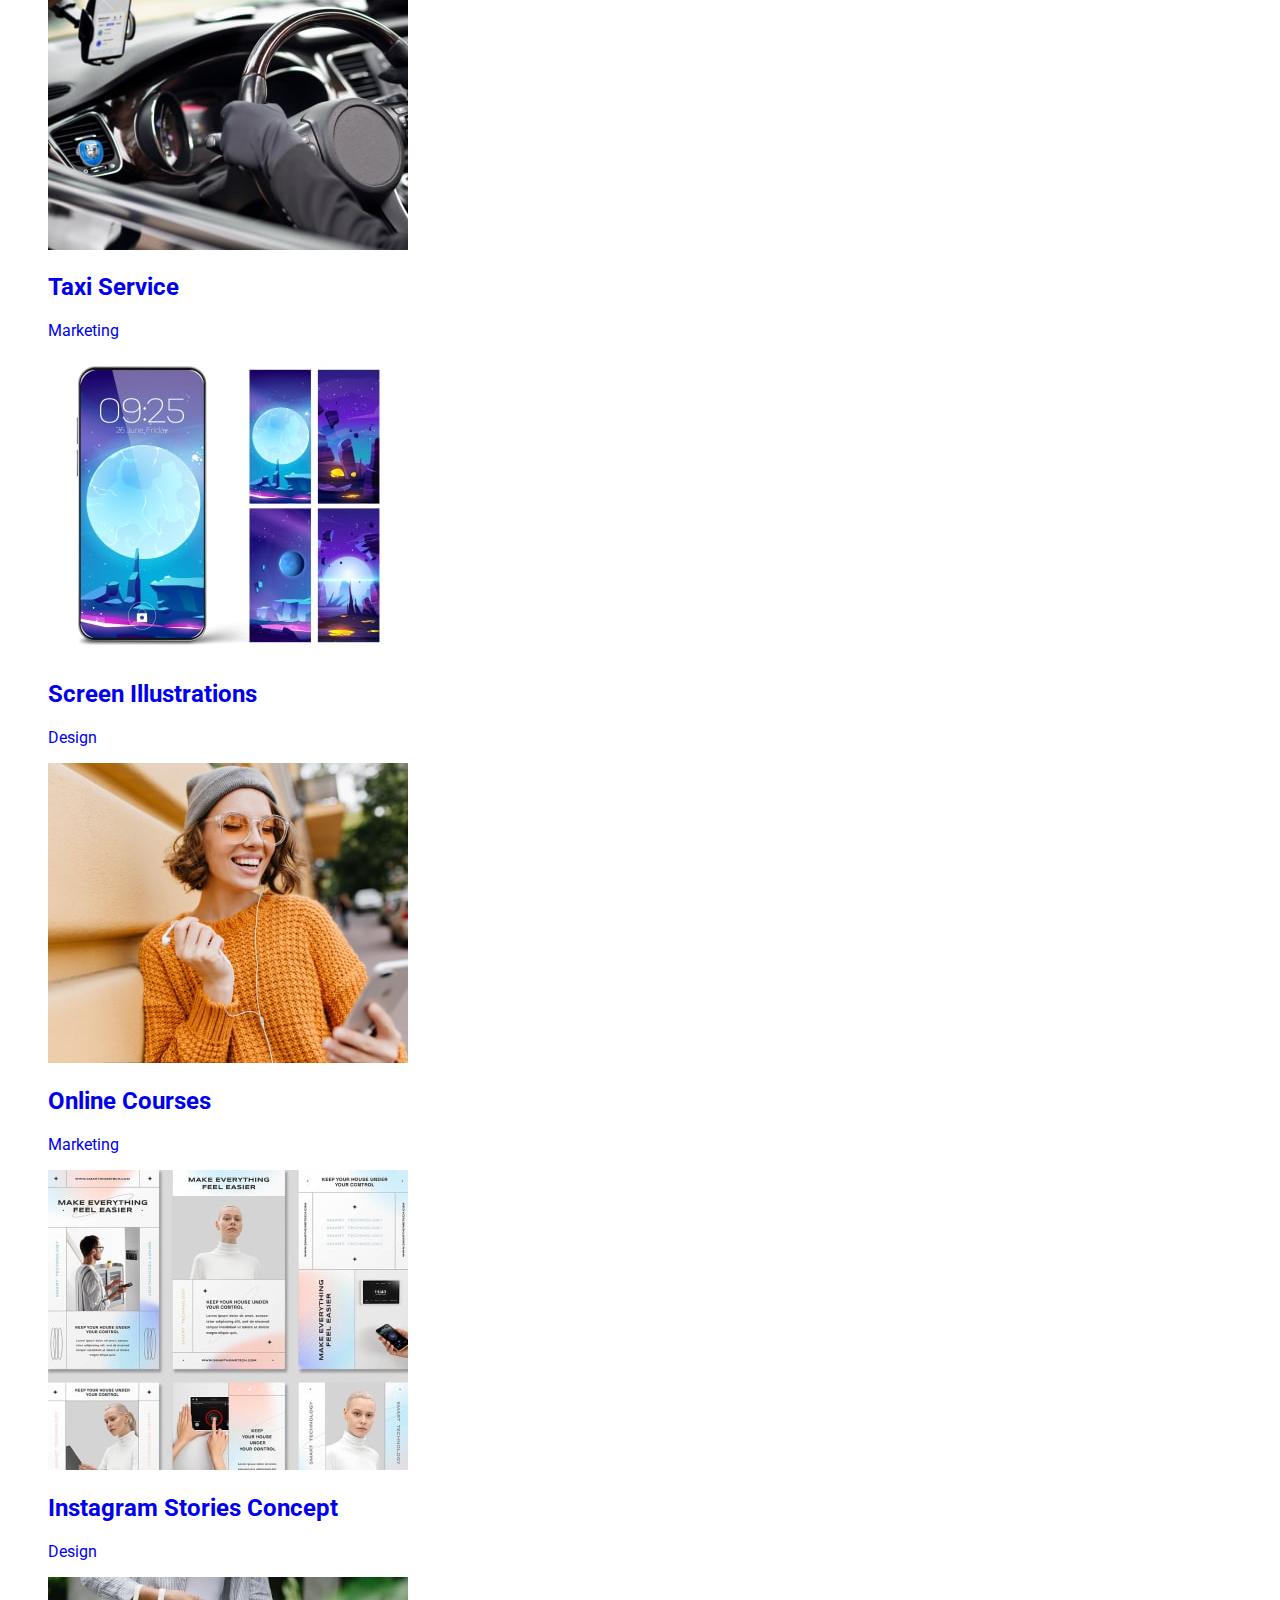
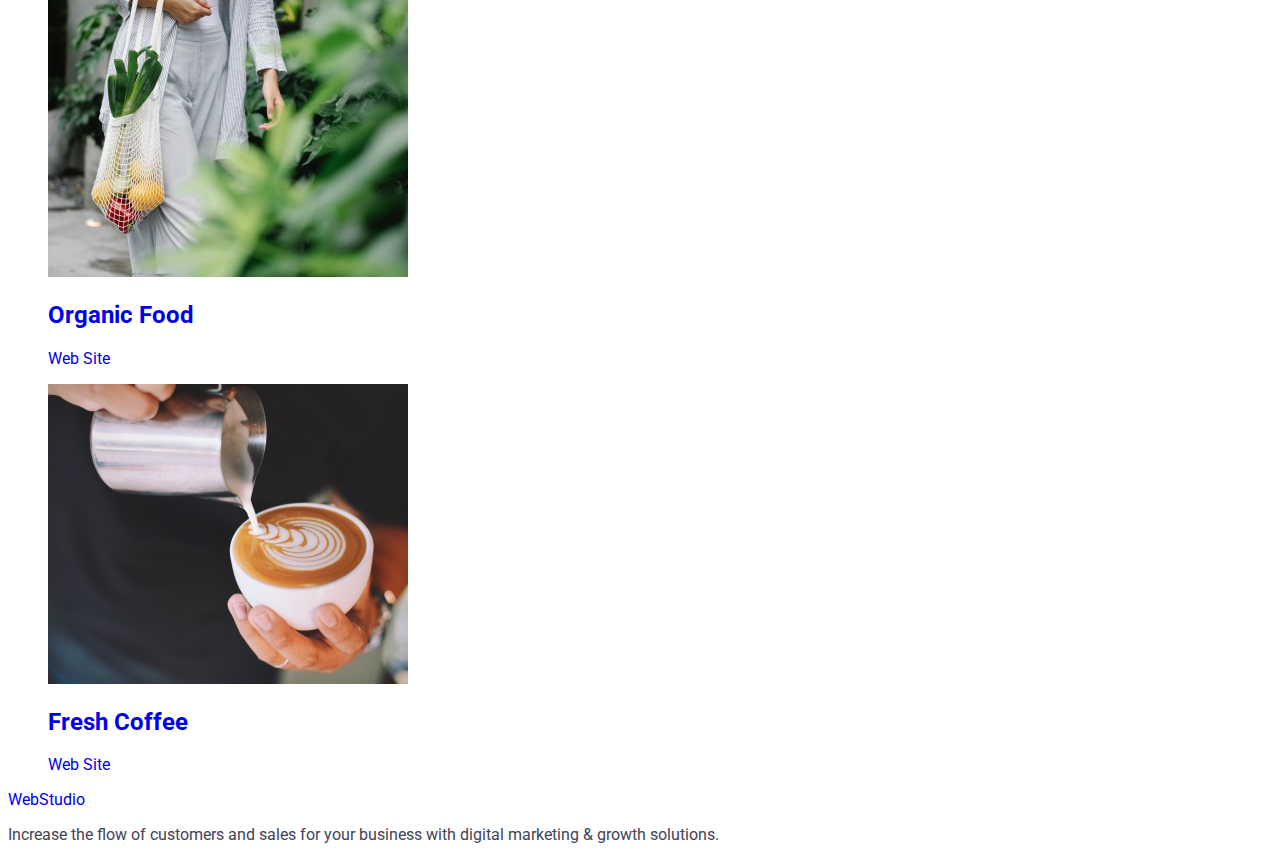
==== commit 0bc95cf7: "main fix" ====
--- a/portfolio.html
+++ b/portfolio.html
@@ -18,34 +18,34 @@
     <header class="header">
       <nav class="header-navigation">
         <a class="header-logo link" href="./index.html"
-          ><span class="logo-blue">Web</span>Studio</a
+          >Web<span class="logo-blue">Studio</span></a
         >
         <ul class="header-list list">
           <li class="header-item">
+            <a class="header-link link" href="./index.html">Studio</a>
+          </li>
+          <li class="header-item">
             <a
               class="header-link link"
-              href="./index.html"
+              href="./portfolio.html"
               target="_blank"
               rel="noopener nofollow noreferrer"
-              >Studio</a
+              >Portfolio</a
             >
-          </li>
-          <li class="header-item">
-            <a class="header-link link" href="">Portfolio</a>
           </li>
           <li class="header-item">
             <a class="header-link link" href="">Contacts</a>
           </li>
         </ul>
       </nav>
-      <address>
-        <ul>
-          <li>
+      <address class="header-address">
+        <ul class="header-list list">
+          <li class="address-item">
             <a class="header-mail link" href="mailto:info@devstudio.com"
               >info@devstudio.com</a
             >
           </li>
-          <li>
+          <li class="address-item">
             <a class="header-phone link" href="tel:+110001111111"
               >+11 (000) 111-11-11</a
             >
@@ -58,19 +58,19 @@
       <!-- ---------------------------Filter--------------------------- -->
       <ul class="filter-list list">
         <li class="filter-item">
-          <button class="filter-btn" type="button">All</button>
-        </li>
-        <li class="filter-item">
-          <button class="filter-btn" type="button">Web Site</button>
-        </li>
-        <li class="filter-item">
-          <button class="filter-btn" type="button">App</button>
-        </li>
-        <li class="filter-item">
-          <button class="filter-btn" type="button">Design</button>
-        </li>
-        <li class="filter-item">
-          <button class="filter-btn" type="button">Marketing</button>
+          <button type="button" class="filter-btn">All</button>
+        </li>
+        <li class="filter-item">
+          <button type="button" class="filter-btn">Web Site</button>
+        </li>
+        <li class="filter-item">
+          <button type="button" class="filter-btn">App</button>
+        </li>
+        <li class="filter-item">
+          <button type="button" class="filter-btn">Design</button>
+        </li>
+        <li class="filter-item">
+          <button type="button" class="filter-btn">Marketing</button>
         </li>
       </ul>
       <!-- ---------------------------Products cards--------------------------- -->
@@ -79,7 +79,8 @@
         <h1 hidden>Our projects</h1>
         <ul class="products-list list">
           <li class="products-item">
-            <img
+            <a href="#" class="projects-link link">
+              <img
               src="./images/project-card1.jpg"
               alt="banking app"
               width="360"
@@ -87,9 +88,11 @@
             />
             <h2 class="products-title">Banking App Interface Concept</h2>
             <p class="products-text">App</p>
-          </li>
-          <li class="products-item">
-            <img
+            </a>
+          </li>
+          <li class="products-item">
+            <a href="#" class="projects-link link">
+              <img
               src="./images/project-card2.jpg"
               alt="banking app"
               width="360"
@@ -97,9 +100,11 @@
             />
             <h2 class="products-title">Cashless Payment</h2>
             <p class="products-text">Marketing</p>
-          </li>
-          <li class="products-item">
-            <img
+            </a>
+          </li>
+          <li class="products-item">
+            <a href="#" class="projects-link link">
+              <img
               src="./images/project-card3.jpg"
               alt="banking app"
               width="360"
@@ -107,9 +112,10 @@
             />
             <h2 class="products-title">Meditation App</h2>
             <p class="products-text">App</p>
-          </li>
-          <li class="products-item">
-            <img
+            </a>
+          </li>
+          <li class="products-item">
+            <a href="#" class="projects-link link">  <img
               src="./images/project-card4.jpg"
               alt="banking app"
               width="360"
@@ -117,9 +123,11 @@
             />
             <h2 class="products-title">Taxi Service</h2>
             <p class="products-text">Marketing</p>
-          </li>
-          <li class="products-item">
-            <img
+          </a>
+          </li>
+          <li class="products-item">
+            <a href="#" class="projects-link link">
+              <img
               src="./images/project-card5.jpg"
               alt="banking app"
               width="360"
@@ -127,9 +135,11 @@
             />
             <h2 class="products-title">Screen Illustrations</h2>
             <p class="products-text">Design</p>
-          </li>
-          <li class="products-item">
-            <img
+            </a>
+          </li>
+          <li class="products-item">
+            <a href="#" class="projects-link link">
+              <img
               src="./images/project-card6.jpg"
               alt="banking app"
               width="360"
@@ -137,9 +147,11 @@
             />
             <h2 class="products-title">Online Courses</h2>
             <p class="products-text">Marketing</p>
-          </li>
-          <li class="products-item">
-            <img
+            </a>
+          </li>
+          <li class="products-item">
+            <a href="#" class="projects-link link">
+              <img
               src="./images/project-card7.jpg"
               alt="banking app"
               width="360"
@@ -147,9 +159,11 @@
             />
             <h2 class="products-title">Instagram Stories Concept</h2>
             <p class="products-text">Design</p>
-          </li>
-          <li class="products-item">
-            <img
+            </a>
+          </li>
+          <li class="products-item">
+            <a href="#" class="projects-link link">
+              <img
               src="./images/project-card8.jpg"
               alt="banking app"
               width="360"
@@ -157,9 +171,11 @@
             />
             <h2 class="products-title">Organic Food</h2>
             <p class="products-text">Web Site</p>
-          </li>
-          <li class="products-item">
-            <img
+            </a>
+          </li>
+          <li class="products-item">
+            <a href="#" class="projects-link link">
+              <img
               src="./images/project-card9.jpg"
               alt="banking app"
               width="360"
@@ -167,6 +183,7 @@
             />
             <h2 class="products-title">Fresh Coffee</h2>
             <p class="products-text">Web Site</p>
+            </a>
           </li>
         </ul>
       </section>
@@ -174,7 +191,7 @@
     <!-- ---------------------------Footer--------------------------- -->
     <footer class="footer">
       <a class="footer-logo link" href="./index.html">
-        <span class="footer-logo-blue">Web</span>Studio</a
+        Web<span class="footer-logo-blue"></span>Studio</span></a
       >
       <p class="footer-text">
         Increase the flow of customers and sales for your business with digital
--- a/css/styles.css
+++ b/css/styles.css
@@ -7,9 +7,11 @@
    --footer-white: #F4F4FD;
 }
 
-
 body {
-
+   font-family: "Roboto", sans-serif;
+   font-style: normal;
+   background-color: var(--accent-color);
+   color: var(--main-text-color);
 }
 
 .list {
@@ -26,7 +28,7 @@
 
 }
 .header-logo {
-font-family: 'Raleway' sans-serif;
+font-family: "Raleway", sans-serif;
 font-weight: 800;
 font-size: 18px;
 line-height: 1.17;
@@ -35,8 +37,21 @@
 color: var(--main-logo-color);
 }
 .logo-blue{
-color: var(--main-title-color);
-}
+   font-family: "Raleway", sans-serif;
+font-style: normal;
+font-weight: 800;
+font-size: 18px;
+line-height: 1.17;
+display: flex;
+align-items: center;
+letter-spacing: 0.03em;
+text-transform: uppercase;
+color: var(--main-title-color);
+}
+.header-logo .link {
+   text-decoration: none;
+}
+
 .header-item {
 
 }
@@ -47,42 +62,55 @@
 letter-spacing: 0.02em;
 color: var(--main-title-color);
 }
+
 .header-link:is(:hover, :focus) {
    color: var(--select-color);
-}
-.header-mail {
-font-weight: 400;
-font-size: 16px;
-line-height: 24px;
-letter-spacing: 0.02em;
-color: var(--main-text-color);
-}
+
+.header-address {
+   font-style: normal; 
+}
+
 .header-mail:is(:hover, :focus) {
    color: var(--select-color);
 }
+.header-mail{
+   font-family: "Roboto", sans-serif;
+   font-style: normal;
+   font-weight: 400;
+   font-size: 16px;
+   line-height: 1.5;
+   letter-spacing: 0.02em;
+   color: var(--main-text-color);
+}
+.header-phone:is(:hover, :focus) {
+   color: var(--select-color);
+}
 .header-phone {
-font-weight: 400;
-font-size: 16px;
-line-height: 24px;
-letter-spacing: 0.02em;
-color: var(--main-text-color);
-}
+   font-family: "Roboto", sans-serif;
+   font-style: normal;
+   font-weight: 400;
+   font-size: 16px; 
+   line-height: 1.5;
+   letter-spacing: 0.02em;
+   color: var(--main-text-color);
+}
+
 /* ---------------------------------Hero--------------------------------- */
 .hero {
-   background-color: var(--main-text-color);
+   background-color: var(--main-title-color);
 }
 
 .hero-title {
 font-weight: 700;
 font-size: 56px;
-line-height: 1.08;
+line-height: 1.07;
 text-align: center;
 letter-spacing: 0.02em;
 color: var(--accent-color);
 }
 
 .hero-btn {
-   font-family: 'Roboto';
+font-family: "Roboto", sans-serif;
 font-style: normal;
 font-weight: 500;
 font-size: 16px;
@@ -90,14 +118,18 @@
 display: flex;
 align-items: center;
 letter-spacing: 0.04em;
-color: var(--accent-color);
+color: var(--main-logo-color);
 cursor: pointer;
+}
+
+.hero-btn:is(:hover, :focus) {
+   background-color: var(--select-color);
 }
 /* -------------------------------About US------------------------------- */
 .about-title {
 
 }
-.about-title-h3 {
+.about-title-h3 h3 {
 font-weight: 500;
 font-size: 20px;
 line-height: 1.2;
@@ -105,7 +137,7 @@
 color: var(--main-title-color);
 }
 
-.about-text {
+.about-text p {
 font-weight: 400;
 font-size: 16px;
 line-height: 1.5;
@@ -117,7 +149,7 @@
 .projects-title {
    font-weight: 700;
 font-size: 36px;
-line-height: 1.12;
+line-height: 1.11;
 text-align: center;
 letter-spacing: 0.02em;
 text-transform: capitalize;
@@ -129,6 +161,15 @@
 }
 
 /* --------------------------------Our Team-------------------------------- */
+
+.team {
+   background-color: var(--footer-white);
+}
+
+.team-item {
+   background-color: var(--accent-color);
+}
+
 .team-title {
 font-weight: 700;
 font-size: 36px;
@@ -160,33 +201,33 @@
 /* ---------------------------Footer--------------------------- */
 
 .footer {
-   background-color: var(--main-text-color);
+   background-color: var(--main-title-color);
 }
 
 .footer-logo-blue {
-font-family: 'Raleway';
-font-style: normal;
-font-weight: 800;
-font-size: 18px;
-line-height: 1.17;
-display: flex;
-align-items: center;
-letter-spacing: 0.03em;
-text-transform: uppercase;
-color: var(--main-logo-color);
+font-family: "Raleway", sans-serif;
+font-style: normal;
+font-weight: 800;
+font-size: 18px;
+line-height: 1.17;
+display: flex;
+align-items: center;
+letter-spacing: 0.03em;
+text-transform: uppercase;
+color: var(--footer-white);
 }
 
 .footer-logo {
-font-family: 'Raleway';
-font-style: normal;
-font-weight: 800;
-font-size: 18px;
-line-height: 1.17;
-display: flex;
-align-items: center;
-letter-spacing: 0.03em;
-text-transform: uppercase;
-color: var(--footer-white);
+font-family: "Raleway", sans-serif;
+font-style: normal;
+font-weight: 800;
+font-size: 18px;
+line-height: 1.17;
+display: flex;
+align-items: center;
+letter-spacing: 0.03em;
+text-transform: uppercase;
+color: var(--main-logo-color)
 }
 
 .footer-text {
@@ -201,6 +242,8 @@
 
 /* ------------------------------Filter------------------------------ */
 .filter-btn {
+   font-family: "Roboto", sans-serif;
+   font-style: normal;
    font-weight: 500;
    font-size: 16px;
    line-height: 1.5;
@@ -209,7 +252,7 @@
    text-align: center;
    letter-spacing: 0.04em;
    color: var(--main-logo-color);
-   background: var(--footer-white);
+   background-color: var(--footer-white);
    cursor: pointer;
 }
 
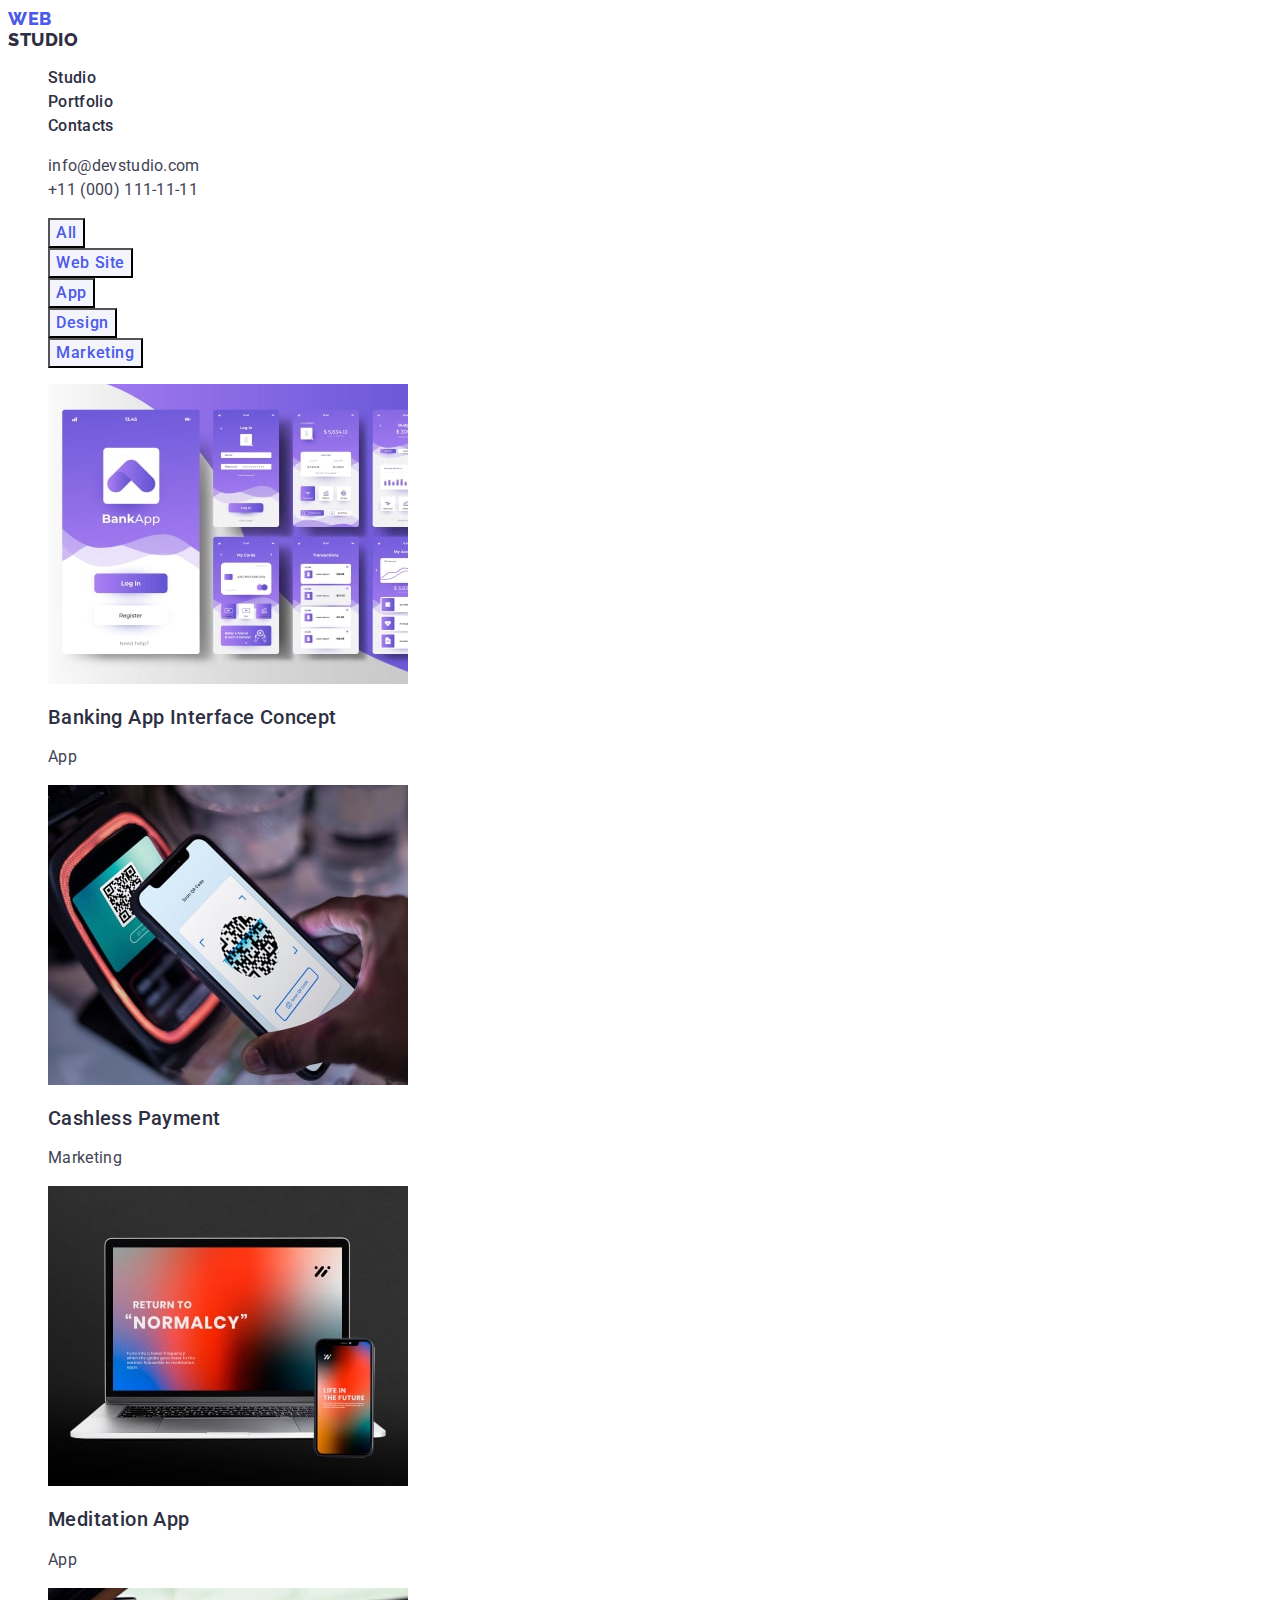
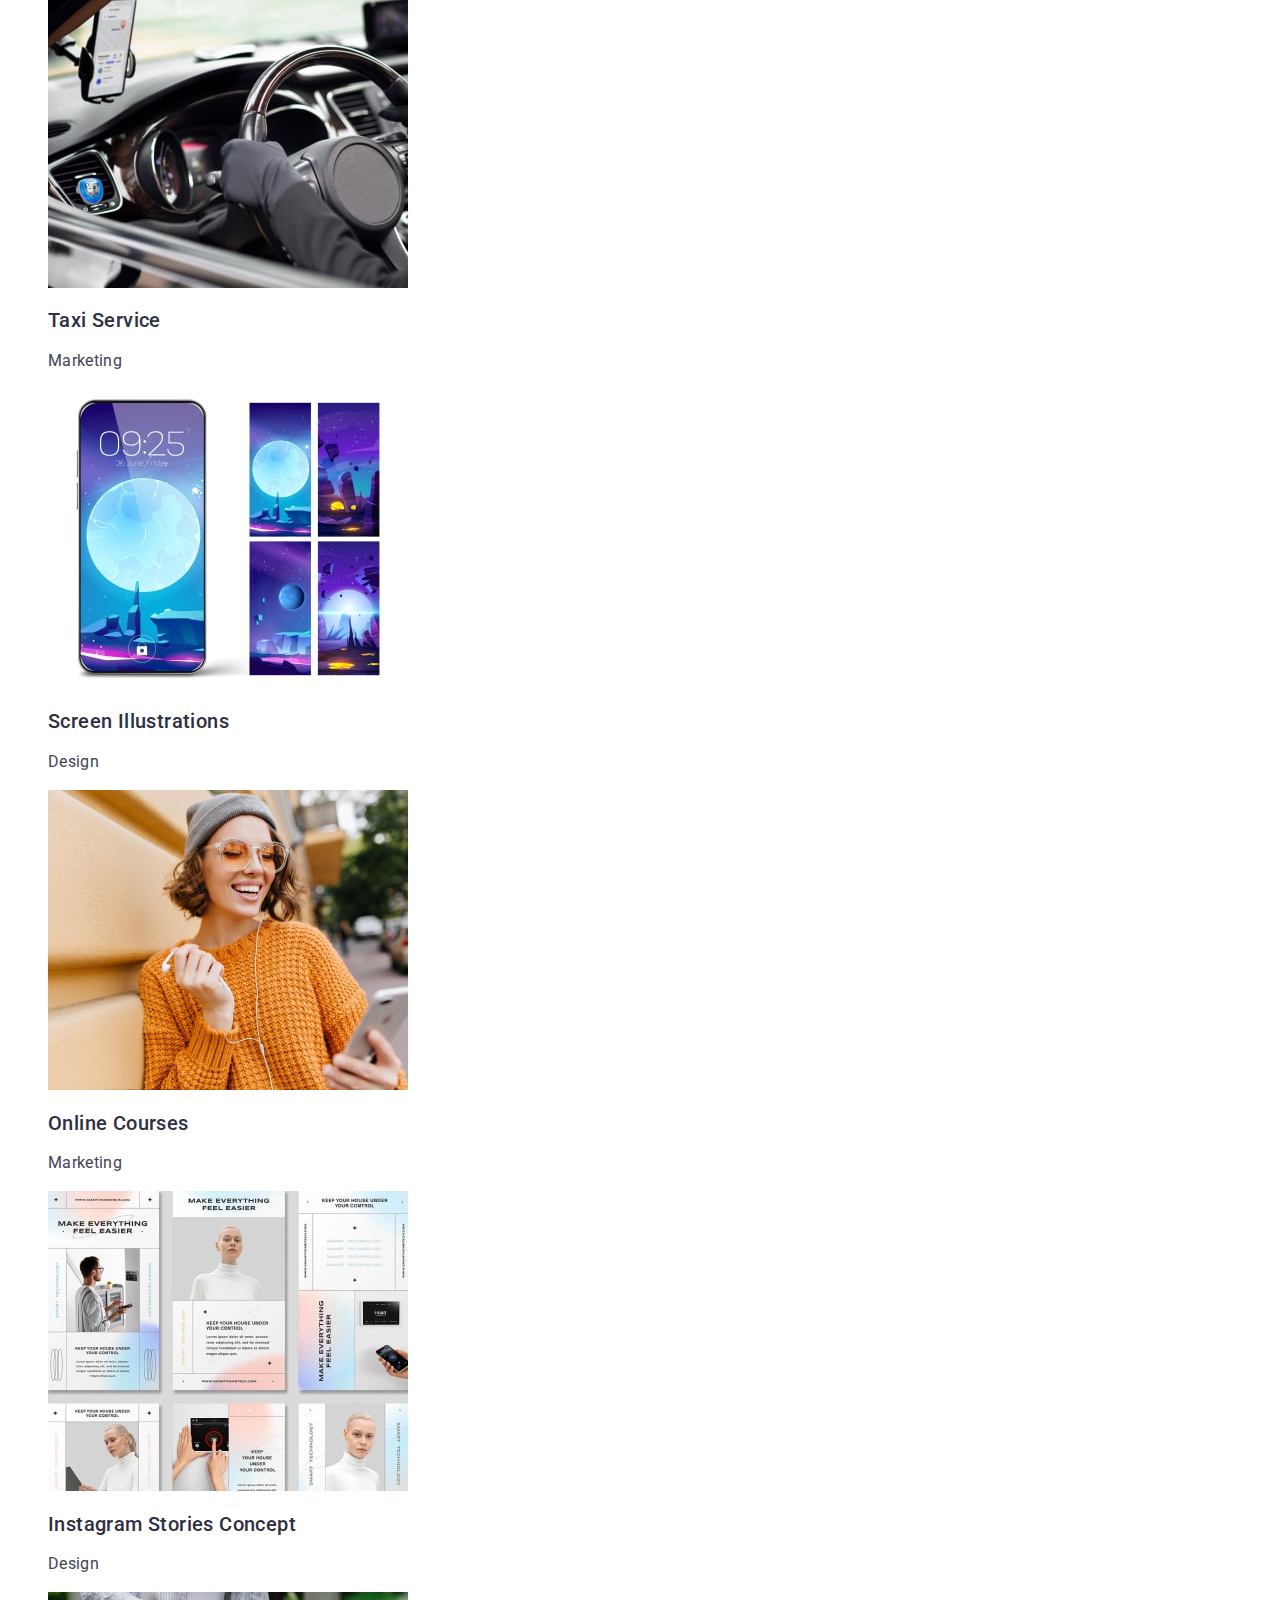
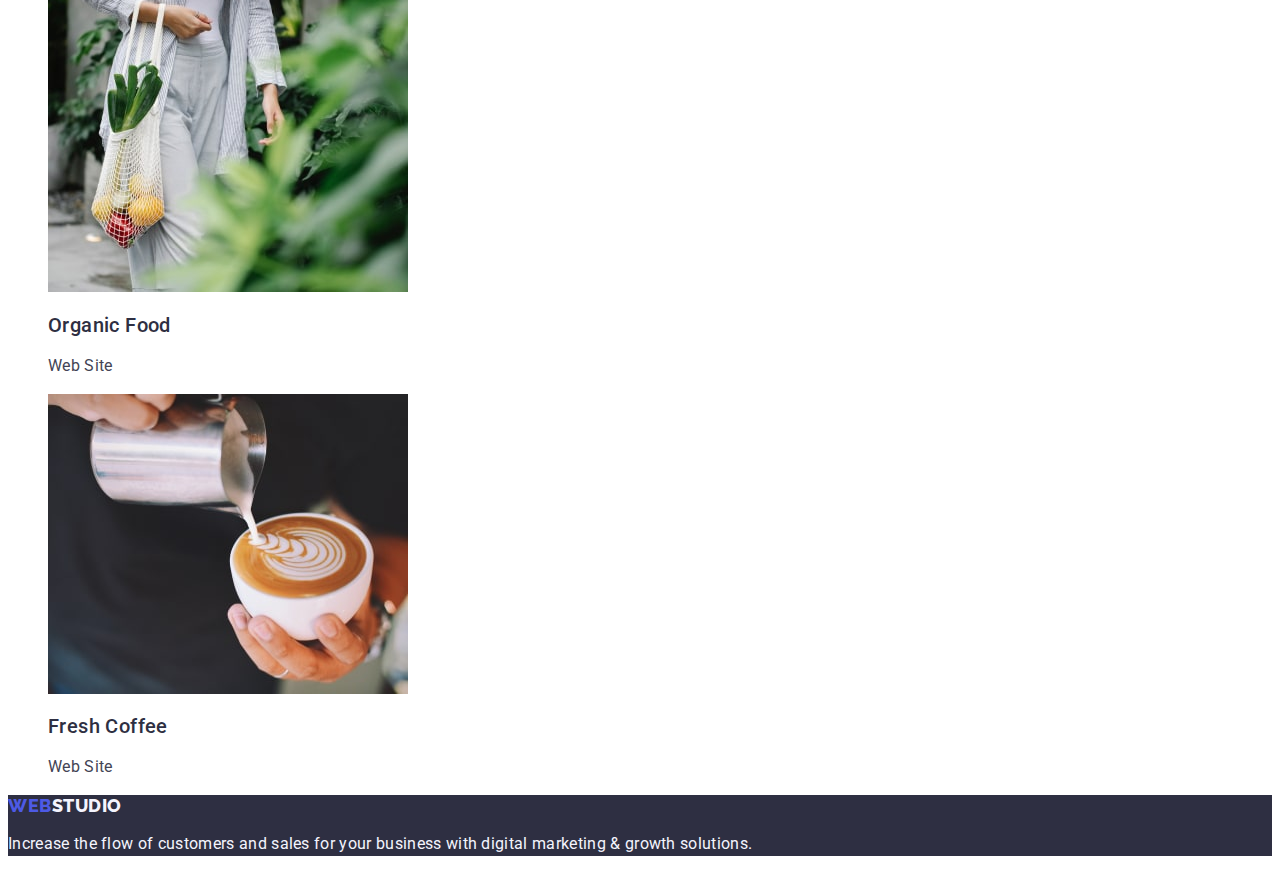
==== commit 4072ef8f: "9" ====
--- a/portfolio.html
+++ b/portfolio.html
@@ -81,108 +81,109 @@
           <li class="products-item">
             <a href="#" class="projects-link link">
               <img
-              src="./images/project-card1.jpg"
-              alt="banking app"
-              width="360"
-              height="300"
-            />
-            <h2 class="products-title">Banking App Interface Concept</h2>
-            <p class="products-text">App</p>
-            </a>
-          </li>
-          <li class="products-item">
-            <a href="#" class="projects-link link">
-              <img
-              src="./images/project-card2.jpg"
-              alt="banking app"
-              width="360"
-              height="300"
-            />
-            <h2 class="products-title">Cashless Payment</h2>
-            <p class="products-text">Marketing</p>
-            </a>
-          </li>
-          <li class="products-item">
-            <a href="#" class="projects-link link">
-              <img
-              src="./images/project-card3.jpg"
-              alt="banking app"
-              width="360"
-              height="300"
-            />
-            <h2 class="products-title">Meditation App</h2>
-            <p class="products-text">App</p>
-            </a>
-          </li>
-          <li class="products-item">
-            <a href="#" class="projects-link link">  <img
-              src="./images/project-card4.jpg"
-              alt="banking app"
-              width="360"
-              height="300"
-            />
-            <h2 class="products-title">Taxi Service</h2>
-            <p class="products-text">Marketing</p>
-          </a>
-          </li>
-          <li class="products-item">
-            <a href="#" class="projects-link link">
-              <img
-              src="./images/project-card5.jpg"
-              alt="banking app"
-              width="360"
-              height="300"
-            />
-            <h2 class="products-title">Screen Illustrations</h2>
-            <p class="products-text">Design</p>
-            </a>
-          </li>
-          <li class="products-item">
-            <a href="#" class="projects-link link">
-              <img
-              src="./images/project-card6.jpg"
-              alt="banking app"
-              width="360"
-              height="300"
-            />
-            <h2 class="products-title">Online Courses</h2>
-            <p class="products-text">Marketing</p>
-            </a>
-          </li>
-          <li class="products-item">
-            <a href="#" class="projects-link link">
-              <img
-              src="./images/project-card7.jpg"
-              alt="banking app"
-              width="360"
-              height="300"
-            />
-            <h2 class="products-title">Instagram Stories Concept</h2>
-            <p class="products-text">Design</p>
-            </a>
-          </li>
-          <li class="products-item">
-            <a href="#" class="projects-link link">
-              <img
-              src="./images/project-card8.jpg"
-              alt="banking app"
-              width="360"
-              height="300"
-            />
-            <h2 class="products-title">Organic Food</h2>
-            <p class="products-text">Web Site</p>
-            </a>
-          </li>
-          <li class="products-item">
-            <a href="#" class="projects-link link">
-              <img
-              src="./images/project-card9.jpg"
-              alt="banking app"
-              width="360"
-              height="300"
-            />
-            <h2 class="products-title">Fresh Coffee</h2>
-            <p class="products-text">Web Site</p>
+                src="./images/project-card1.jpg"
+                alt="banking app"
+                width="360"
+                height="300"
+              />
+              <h2 class="products-title">Banking App Interface Concept</h2>
+              <p class="products-text">App</p>
+            </a>
+          </li>
+          <li class="products-item">
+            <a href="#" class="projects-link link">
+              <img
+                src="./images/project-card2.jpg"
+                alt="banking app"
+                width="360"
+                height="300"
+              />
+              <h2 class="products-title">Cashless Payment</h2>
+              <p class="products-text">Marketing</p>
+            </a>
+          </li>
+          <li class="products-item">
+            <a href="#" class="projects-link link">
+              <img
+                src="./images/project-card3.jpg"
+                alt="banking app"
+                width="360"
+                height="300"
+              />
+              <h2 class="products-title">Meditation App</h2>
+              <p class="products-text">App</p>
+            </a>
+          </li>
+          <li class="products-item">
+            <a href="#" class="projects-link link">
+              <img
+                src="./images/project-card4.jpg"
+                alt="banking app"
+                width="360"
+                height="300"
+              />
+              <h2 class="products-title">Taxi Service</h2>
+              <p class="products-text">Marketing</p>
+            </a>
+          </li>
+          <li class="products-item">
+            <a href="#" class="projects-link link">
+              <img
+                src="./images/project-card5.jpg"
+                alt="banking app"
+                width="360"
+                height="300"
+              />
+              <h2 class="products-title">Screen Illustrations</h2>
+              <p class="products-text">Design</p>
+            </a>
+          </li>
+          <li class="products-item">
+            <a href="#" class="projects-link link">
+              <img
+                src="./images/project-card6.jpg"
+                alt="banking app"
+                width="360"
+                height="300"
+              />
+              <h2 class="products-title">Online Courses</h2>
+              <p class="products-text">Marketing</p>
+            </a>
+          </li>
+          <li class="products-item">
+            <a href="#" class="projects-link link">
+              <img
+                src="./images/project-card7.jpg"
+                alt="banking app"
+                width="360"
+                height="300"
+              />
+              <h2 class="products-title">Instagram Stories Concept</h2>
+              <p class="products-text">Design</p>
+            </a>
+          </li>
+          <li class="products-item">
+            <a href="#" class="projects-link link">
+              <img
+                src="./images/project-card8.jpg"
+                alt="banking app"
+                width="360"
+                height="300"
+              />
+              <h2 class="products-title">Organic Food</h2>
+              <p class="products-text">Web Site</p>
+            </a>
+          </li>
+          <li class="products-item">
+            <a href="#" class="projects-link link">
+              <img
+                src="./images/project-card9.jpg"
+                alt="banking app"
+                width="360"
+                height="300"
+              />
+              <h2 class="products-title">Fresh Coffee</h2>
+              <p class="products-text">Web Site</p>
             </a>
           </li>
         </ul>
@@ -191,7 +192,7 @@
     <!-- ---------------------------Footer--------------------------- -->
     <footer class="footer">
       <a class="footer-logo link" href="./index.html">
-        Web<span class="footer-logo-blue"></span>Studio</span></a
+        Web<span class="footer-logo-blue">Studio</span></a
       >
       <p class="footer-text">
         Increase the flow of customers and sales for your business with digital
--- a/css/styles.css
+++ b/css/styles.css
@@ -65,8 +65,8 @@
 
 .header-link:is(:hover, :focus) {
    color: var(--select-color);
-
-.header-address {
+}
+.header-address{ 
    font-style: normal; 
 }
 
@@ -101,12 +101,14 @@
 }
 
 .hero-title {
-font-weight: 700;
-font-size: 56px;
-line-height: 1.07;
-text-align: center;
-letter-spacing: 0.02em;
-color: var(--accent-color);
+   font-family: 'Roboto';
+   font-style: normal;
+   font-weight: 700;
+   font-size: 56px;
+   line-height: 1.07;
+   text-align: center;
+   letter-spacing: 0.02em;
+   color: var(--accent-color);
 }
 
 .hero-btn {
@@ -126,6 +128,10 @@
    background-color: var(--select-color);
 }
 /* -------------------------------About US------------------------------- */
+.about {
+   background-color: var(--accent-color);
+}
+
 .about-title {
 
 }
